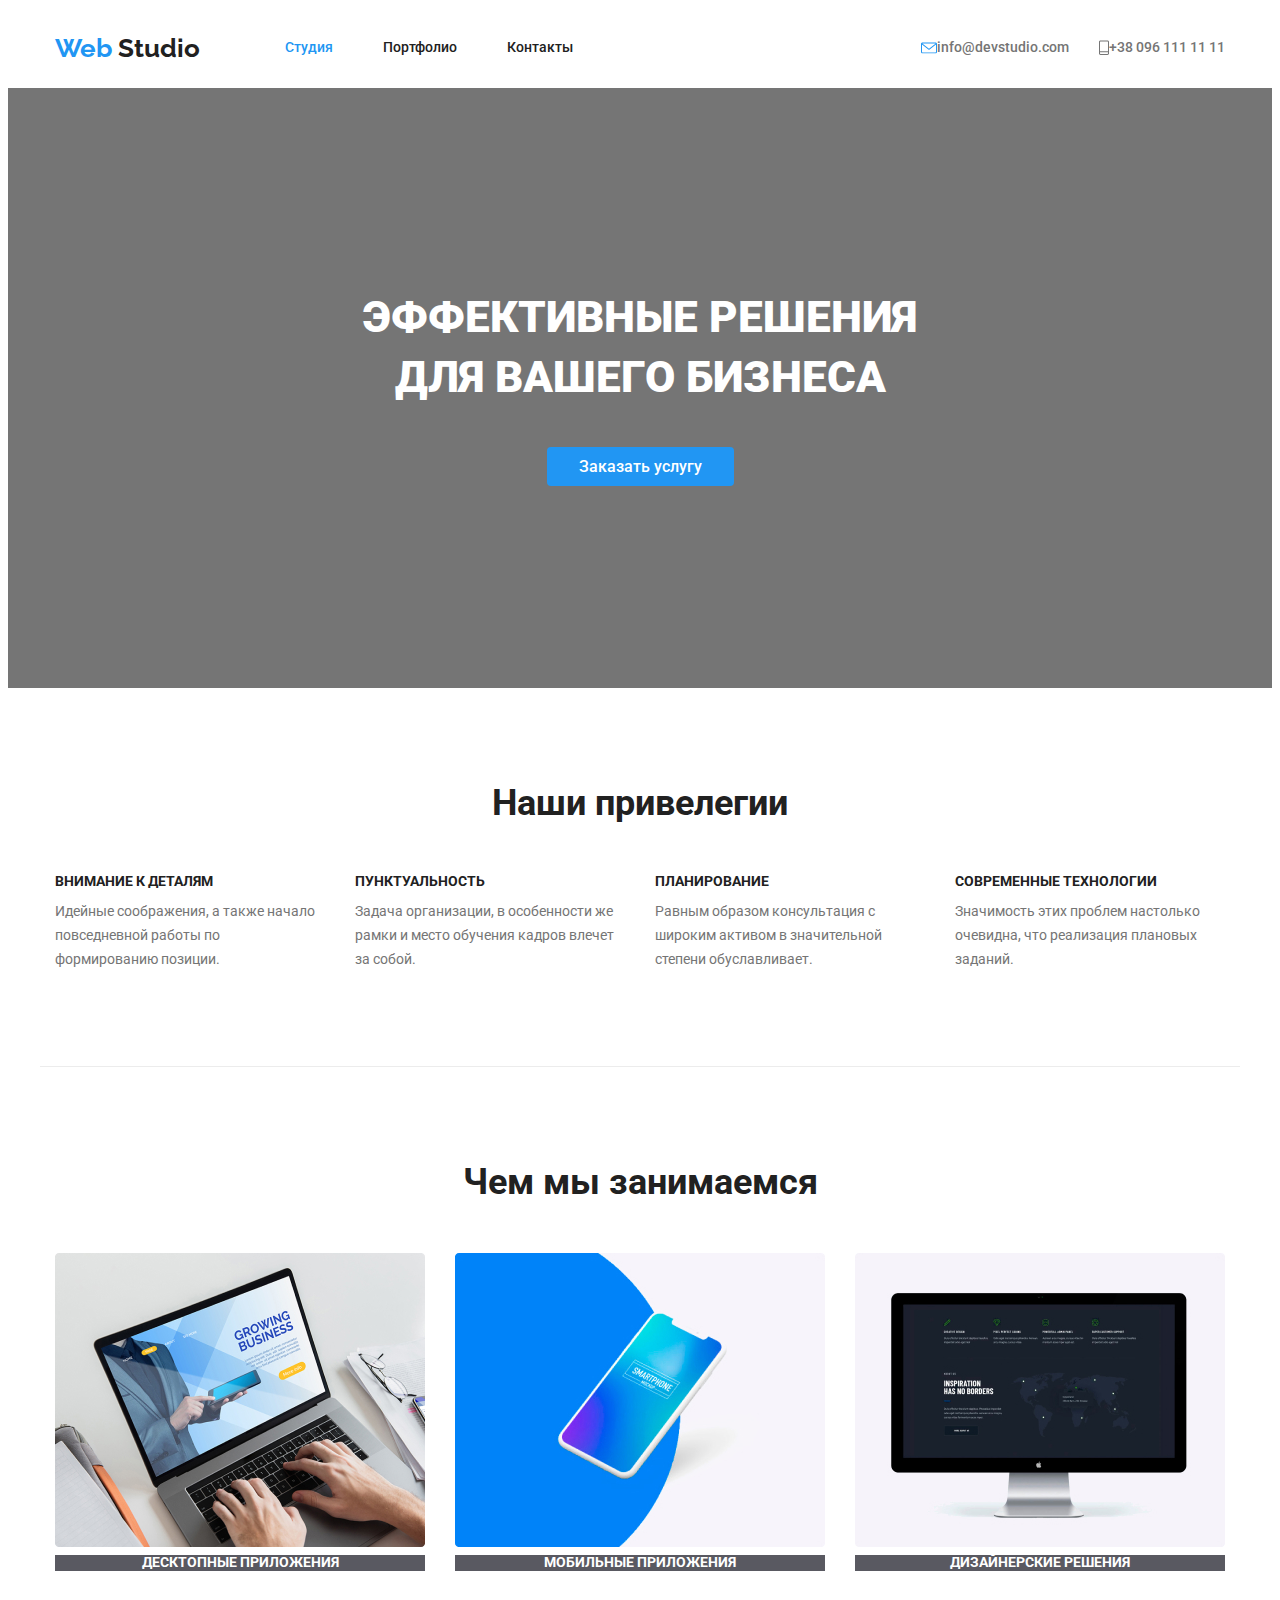
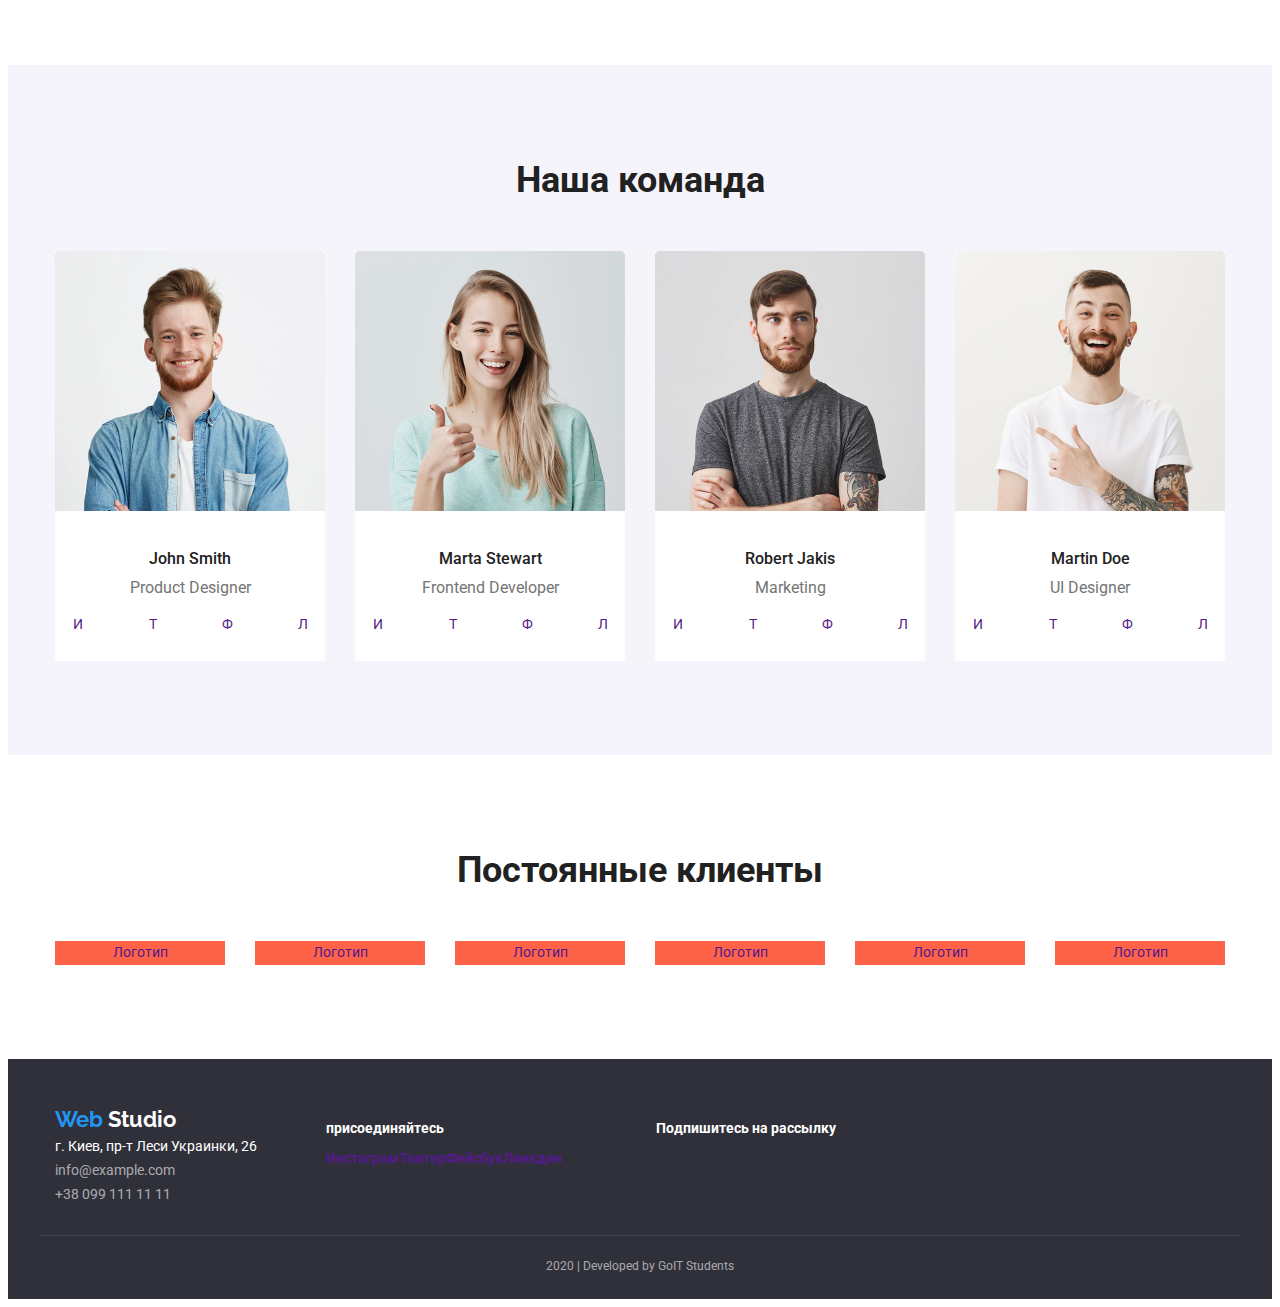
==== index.html @ bbd84933 "перенесли файлы с дз3" ====
<!DOCTYPE html>
<html lang="en">
  <head>
    <meta charset="UTF-8" />
    <meta name="viewport" content="width=device-width, initial-scale=1.0" />
    <title>Document</title>
    <link
      href="https://fonts.googleapis.com/css2?family=Raleway:wght@700&family=Roboto:wght@400;500;700;900&display=swap"
      rel="stylesheet"
    />
    <link rel="stylesheet" href="./css/common.css" />
    <link rel="stylesheet" href="./css/styles.css" />
  </head>

  <body>
    <!-- Шапка сайта -->
    <header class="page-header">
      <nav class="container main-nav">
        <a href="./index.html" class="logo link"
          ><span class="logo-blue">Web</span> Studio
        </a>
        <ul class="site-nav list">
          <li class="item">
            <a href="./index.html" class="link current">Студия</a>
          </li>
          <li class="item">
            <a href="./portfolio.html" class="link">Портфолио</a>
          </li>
          <li class="item"><a href="" class="link">Контакты</a></li>
        </ul>
        <ul class="auth-nav list">
          <li class="item">
            <a href="" class="mail link">
              <img class="icon" src="/images/mail.svg" alt="" width="16" />
              <p>info@devstudio.com</p>
            </a>
          </li>
          <li class="item">
            <a href="" class="mail link">
              <img class="icon" src="/images/phone.svg" alt="" width="10" />
              <p>+38 096 111 11 11</p>
            </a>
          </li>
        </ul>
      </nav>
    </header>

    <main>
      <!-- Герой -->
      <section class="section hero">
        <h1 class="hero-title">
          эффективные решения <br />
          для вашего бизнеса
        </h1>
        <a href="" class="button primary link">Заказать услугу</a>
      </section>
      <!-- Привелегии -->
      <section class="section privilege">
        <div class="container privilege">
          <h2 class="section-title">Наши привелегии</h2>
          <ul class="features list">
            <li class="item">
              <h3 class="title">Внимание к деталям</h3>
              <p class="text">
                Идейные соображения, а также начало повседневной работы по
                формированию позиции.
              </p>
            </li>
            <li class="item">
              <h3 class="title">Пунктуальность</h3>
              <p class="text">
                Задача организации, в особенности же рамки и место обучения
                кадров влечет за собой.
              </p>
            </li>
            <li class="item">
              <h3 class="title">Планирование</h3>
              <p class="text">
                Равным образом консультация с широким активом в значительной
                степени обуславливает.
              </p>
            </li>
            <li class="item">
              <h3 class="title">Современные технологии</h3>
              <p class="text">
                Значимость этих проблем настолько очевидна, что реализация
                плановых заданий.
              </p>
            </li>
          </ul>
        </div>
      </section>
      <!-- Чем мы занимаемся -->
      <section class="section">
        <div class="container">
          <h2 class="section-title">Чем мы занимаемся</h2>
          <ul class="work list">
            <li class="item">
              <img src="./images/notebook.jpg" alt="" width="370" />
              <p class="text">
                Десктопные приложения
              </p>
            </li>
            <li class="item">
              <img src="./images/phone.jpg" alt="" width="370" />
              <p class="text">
                Мобильные приложения
              </p>
            </li>
            <li class="item">
              <img src="./images/pc.jpg" alt="" width="370" />
              <p class="text">
                Дизайнерские решения
              </p>
            </li>
          </ul>
        </div>
      </section>
      <!-- Команда -->
      <section class="section team">
        <div class="container team-nav">
          <h2 class="section-title">Наша команда</h2>
          <ul class="team list">
            <li class="item">
              <img src="./images/John.jpg" alt="" width="270" />
              <h3 class="title">John Smith</h3>
              <p class="text">
                Product Designer
              </p>
              <ul class="item-team list">
                <li class="item">
                  <a href="" class="link">И</a>
                </li>
                <li class="item">
                  <a href="" class="link">Т</a>
                </li>
                <li class="item">
                  <a href="" class="link">Ф</a>
                </li>
                <li class="item">
                  <a href="" class="link">Л</a>
                </li>
              </ul>
            </li>

            <li class="item">
              <img src="./images/Marta.jpg" alt="" width="270" />
              <h3 class="title">Marta Stewart</h3>
              <p class="text">
                Frontend Developer
              </p>
              <ul class="item-team list">
                <li class="item">
                  <a href="" class="link">И</a>
                </li>
                <li class="item">
                  <a href="" class="link">Т</a>
                </li>
                <li class="item">
                  <a href="" class="link">Ф</a>
                </li>
                <li class="item">
                  <a href="" class="link">Л</a>
                </li>
              </ul>
            </li>

            <li class="item">
              <img src="./images/Robert.jpg" alt="" width="270" />
              <h3 class="title">Robert Jakis</h3>
              <p class="text">
                Marketing
              </p>
              <ul class="item-team list">
                <li class="item">
                  <a href="" class="link">И</a>
                </li>
                <li class="item">
                  <a href="" class="link">Т</a>
                </li>
                <li class="item">
                  <a href="" class="link">Ф</a>
                </li>
                <li class="item">
                  <a href="" class="link">Л</a>
                </li>
              </ul>
            </li>

            <li class="item">
              <img src="./images/Martin.jpg" alt="" width="270" />
              <h3 class="title">Martin Doe</h3>
              <p class="text">
                UI Designer
              </p>
              <ul class="item-team list">
                <li class="item">
                  <a href="" class="link">И</a>
                </li>
                <li class="item">
                  <a href="" class="link">Т</a>
                </li>
                <li class="item">
                  <a href="" class="link">Ф</a>
                </li>
                <li class="item">
                  <a href="" class="link">Л</a>
                </li>
              </ul>
            </li>
          </ul>
        </div>
      </section>
      <!-- Клыенты -->
      <section class="section">
        <div class="container">
          <h2 class="client-title">Постоянные клиенты</h2>
          <ul class="client list">
            <li class="item">
              <a href="" class="link">Логотип</a>
            </li>
            <li class="item">
              <a href="" class="link">Логотип</a>
            </li>
            <li class="item">
              <a href="" class="link">Логотип</a>
            </li>
            <li class="item">
              <a href="" class="link">Логотип</a>
            </li>
            <li class="item">
              <a href="" class="link">Логотип</a>
            </li>
            <li class="item">
              <a href="" class="link">Логотип</a>
            </li>
          </ul>
        </div>
      </section>
    </main>

    <footer class="footer">
      <div class="container">
        <div>
          <a href="./index.html" class="logo link"
            ><span class="logo-blue">Web</span
            ><span class="logo-white"> Studio</span>
          </a>
          <address class="footer address">
            г. Киев, пр-т Леси Украинки, 26
            <p class="text">
              info@example.com
            </p>
            <p class="text">
              +38 099 111 11 11
            </p>
          </address>
        </div>

        <div class="footer title">
          <p>
            присоединяйтесь
          </p>
          <ul class="footer-main list">
            <li class="item">
              <a href="" class="link">Инстаграм</a>
            </li>
            <li class="item">
              <a href="" class="link">Твитер</a>
            </li>
            <li class="item">
              <a href="" class="link">Фейсбук</a>
            </li>
            <li class="item">
              <a href="" class="link">Линкдин</a>
            </li>
          </ul>
        </div>

        <div class="footer subscript">
          <p>
            Подпишитесь на рассылку
          </p>
        </div>
      </div>
      <div class="ps">
        <p class="text">2020 | Developed by GoIT Students</p>
      </div>
    </footer>
  </body>
</html>
---- css/common.css ----
:root {
  --primary-text-color: #757575;
  --title-text-color: #212121;
  --accent-color: #2196f3;
  --primary-white-color: #ffffff;
  --background-button-color: #f5f4fa;
  --background-color: rgba(47, 48, 58, 0.8);
  --background-footer-color: #2f303a;
}

body {
  background-color: var(--primary-white-color);
  color: var(--primary-text-color);

  font-family: Roboto, sans-serif;
  letter-spacing: 3%;
  font-size: 14px;
  line-height: 1.71;
}
.section {
  padding-top: 94px;
  padding-bottom: 94px;
}
.container {
  margin-left: auto;
  margin-right: auto;
  padding-left: 15px;
  padding-right: 15px;
  width: 1170px;
}

/* Шапка сайта */

.main-nav {
  display: flex;
  align-items: center;
  padding-top: 0;
  padding-bottom: 0;
}

.logo {
  color: var(--title-text-color);

  font-family: Raleway;
  font-weight: 700;
  font-size: 26px;
  line-height: 1.19;
}
.logo-blue {
  color: var(--accent-color);
}
.logo-white {
  color: var(--primary-white-color);
}
.list {
  padding: 0;
  margin: 0;
  list-style: none;
}
.link {
  text-decoration: none;
}

/* Навигация */

.site-nav {
  display: flex;
  margin-left: 85px;
}
.site-nav .item:not(:last-child) {
  margin-right: 50px;
}

.site-nav .link {
  display: block;
  padding-top: 32px;
  padding-bottom: 32px;

  color: var(--title-text-color);
  font-weight: 500;
  font-size: 14px;
  line-height: 1.14;
  letter-spacing: 2%;
}
.site-nav .link:hover,
.site-nav .link:focus {
  color: var(--accent-color);
}
.site-nav .link.current {
  color: var(--accent-color);
}
.auth-nav {
  display: flex;
  margin-left: auto;
}
.auth-nav .item + .item {
  margin-left: 30px;
}
.mail {
  display: flex;

  color: var(--primary-text-color);
  font-weight: 500;
  font-size: 14px;
  line-height: 1.14;
  letter-spacing: 2%;
}

.mail:hover,
.mail:focus {
  color: var(--accent-color);
}

/* Футер */

.footer {
  color: var(--primary-white-color);
  background-color: var(--background-footer-color);
}

.footer .container {
  display: flex;
  padding-top: 48px;
  padding-bottom: 28px;
  border-bottom: 1px solid rgba(255, 255, 255, 0.1);
}

.footer .logo {
  margin-bottom: 10px;
  color: var(--title-text-color);

  font-family: Raleway;
  font-weight: 700;
  font-size: 22px;
  line-height: 1.18;
}

.footer .address {
  font-style: normal;
  font-weight: 400;
  font-size: 14px;
  line-height: 1.71;
}

.footer.title {
  margin-left: 69px;

  font-weight: 700;
  font-size: 14px;
  line-height: 1.14;
}

.footer .subscript {
  margin-left: 94px;

  font-weight: 700;
  font-size: 14px;
  line-height: 1.14;
}

.footer .text {
  color: rgba(255, 255, 255, 0.6);
}

.footer-main {
  display: flex;
}

.ps {
  padding-top: 18px;
  padding-bottom: 21px;
  text-align: center;

  color: rgba(255, 255, 255, 0.6);
  font-size: 12px;
  line-height: 2;
}
.ps .text {
  margin-top: 0;
  margin-bottom: 0;
}
---- css/styles.css ----
/* Стили для index.html */

/* Герой */

.hero {
  height: 600px;
  background-color: var(--primary-text-color);
  text-align: center;
}
.section.hero {
  padding-top: 0px;
  padding-bottom: 0;
  height: 600px;
}
.hero-title {
  padding-top: 200px;
  margin-top: 0;
  margin-bottom: 46px;
  color: var(--primary-white-color);

  font-weight: 900;
  font-size: 44px;
  line-height: 1.36;
  letter-spacing: 6%;
  text-align: center;
  text-transform: uppercase;
}

/* Кнопка */
.button {
  border-radius: 4px;
  text-align: center;

  background-color: var(--background-button-color);
  color: var(--title-text-color);

  font-weight: 500;
  font-size: 16px;
  line-height: 1.63;
}
.button:hover,
.button:focus {
  background-color: var(--accent-color);
  color: var(--primary-white-color);
}
.button.primary {
  padding: 10px 32px;

  background-color: var(--accent-color);
  color: var(--primary-white-color);
}
.button.secondary {
  background-color: var(--primary-white-color);
  color: var(--accent-color);
}

/* Привелегии */

.privilege {
  padding-bottom: 0;
}
.container.privilege {
  padding-bottom: 94px;
  border-bottom: 1px solid #ececec;
}
.section-title {
  margin-top: 0;
  margin-bottom: 50px;
  color: var(--title-text-color);

  font-weight: 700;
  font-size: 36px;
  line-height: 1.17;
  text-align: center;
}
.features {
  display: flex;
}
.features .item {
  width: 270px;
}
.features .item + .item {
  margin-left: 30px;
}
.features .title {
  margin-top: 0;
  margin-bottom: 10px;
  color: var(--title-text-color);

  font-weight: 700;
  font-size: 14px;
  line-height: 1.14;
  text-transform: uppercase;
}
.features .text {
  color: var(--primary-text-color);

  font-size: 14px;
  line-height: 1.71;
}
.text {
  margin-top: 0;
  margin-bottom: 0;
}

/* Чем мы занимаемся */

.work {
  display: flex;
}
.work .item + .item {
  margin-left: 30px;
}
.work .text {
  text-align: center;
  color: var(--primary-white-color);
  background-color: var(--background-color);

  font-weight: 700;
  font-size: 14px;
  line-height: 1.14;
  text-transform: uppercase;
}

/* Команда */

.section.team {
  background-color: #f5f4fa;
}

.section .team {
  display: flex;
  text-align: center;
}

.team .item {
  width: 270px;
  background-color: var(--primary-white-color);
}

.team .item + .item {
  margin-left: 30px;
}

.team .title {
  margin-top: 30px;
  margin-bottom: 10px;
  color: var(--title-text-color);

  font-weight: 500;
  font-size: 16px;
  line-height: 1.19;
}

.team .text {
  margin-bottom: 16px;
  color: var(--primary-text-color);

  font-weight: 400;
  font-size: 16px;
  line-height: 1.19;
}

.item .item-team {
  display: flex;
  text-align: center;
  padding-bottom: 24px;
}

/* Клиенты */

.client-title {
  margin-top: 0;
  margin-bottom: 50px;
  color: var(--title-text-color);

  font-weight: 700;
  font-size: 36px;
  line-height: 1.17;
  text-align: center;
}

.client {
  margin-top: 0;
  margin-bottom: 0;
  display: flex;
}

.client .item {
  text-align: center;
  width: 170px;
  background-color: tomato;
}

.client .item + .item {
  margin-left: 30px;
}

/* Стили для portfolio.html */

.section.portfolio {
  padding-top: 93px;
}

/* Фильтр */

.btn {
  display: flex;
  justify-content: center;
  margin-bottom: 50px;
}
.btn .button {
  padding: 6px 22px;
  border: 0px;
}
.btn .button + .button {
  margin-left: 8px;
}

/* Элементы */

.main {
  display: flex;
  flex-wrap: wrap;
}
.main .title {
  margin-top: 20px;
  margin-bottom: 0;
  margin-left: 24px;

  color: var(--title-text-color);
  background-color: var(--primary-white-color);

  font-weight: 700;
  font-size: 18px;
  line-height: 2;
  letter-spacing: 6%;
}
.main .text {
  margin-top: 4px;
  padding-bottom: 20px;
  margin-left: 24px;
  color: var(--primary-text-color);
  background-color: var(--primary-white-color);

  font-size: 16px;
  line-height: 1.88;
}

.elements {
  margin-right: 30px;
  margin-bottom: 30px;

  width: 370px;
  height: 404px;
}
.elements:nth-child(3n) {
  margin-right: 0;
}
.elements:nth-last-child(-n + 3) {
  margin-bottom: 0;
}
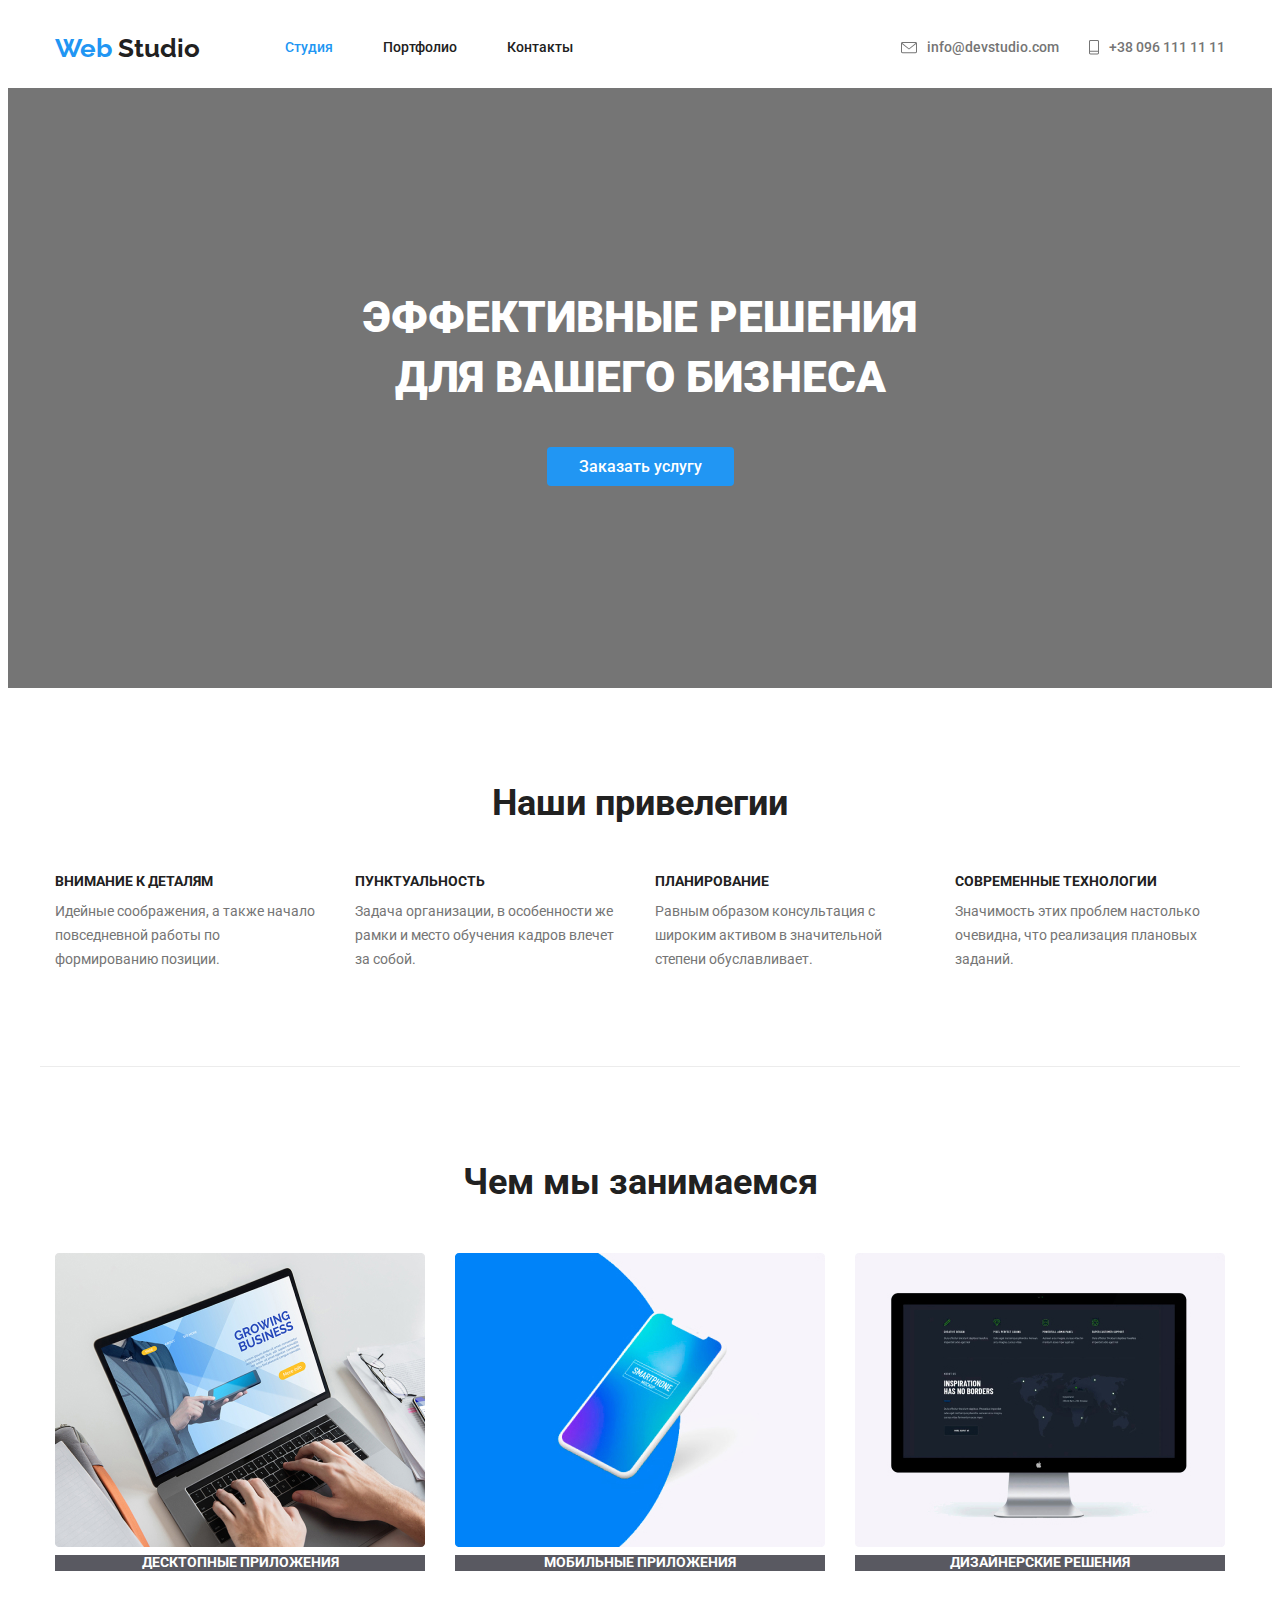
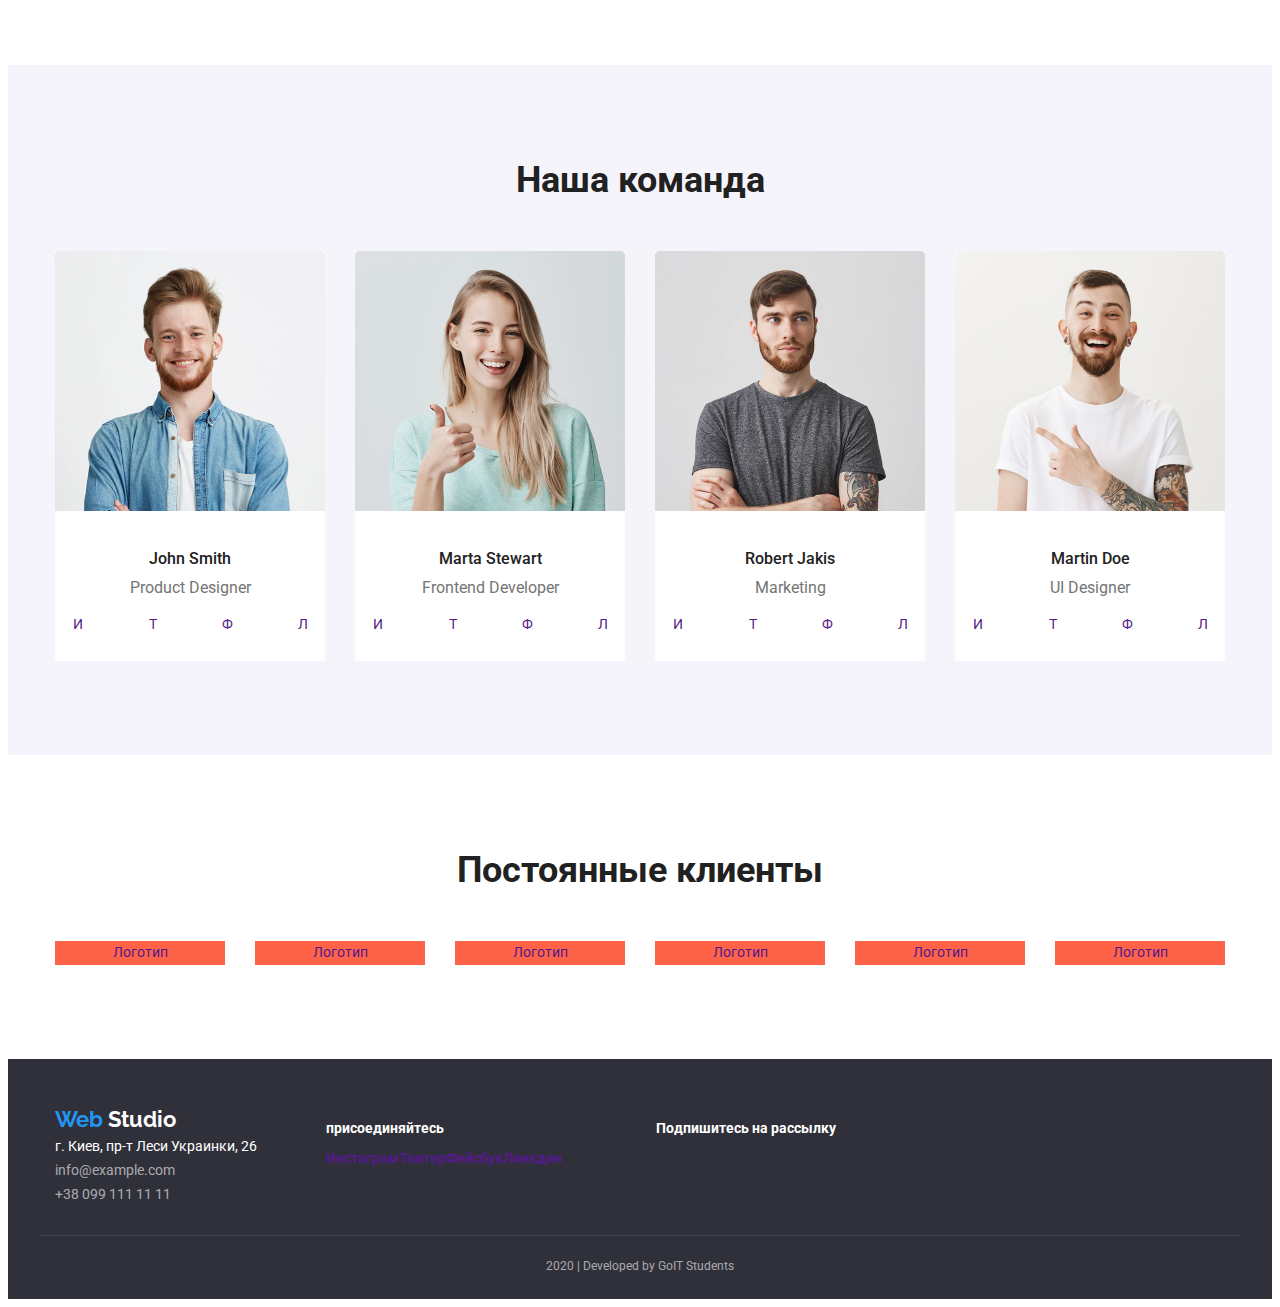
==== commit 063ce7a8: "добавляет спрайт" ====
--- a/index.html
+++ b/index.html
@@ -30,14 +30,37 @@
         </ul>
         <ul class="auth-nav list">
           <li class="item">
-            <a href="" class="mail link">
-              <img class="icon" src="/images/mail.svg" alt="" width="16" />
+            <a href="" class="item-mail link">
+              <svg
+                viewBox="0 0 16 12"
+                fill="none"
+                xmlns="http://www.w3.org/2000/svg"
+                class="icon-mail"
+              >
+                <path
+                  class="mail"
+                  d="M14.5 0H1.50001C0.672854 0 0 0.628107 0 1.40026V9.80173C0 10.5739 0.672854 11.202 1.50001 11.202H14.5C15.3271 11.202 16 10.5739 16 9.80173V1.40026C16 0.628107 15.3271 0 14.5 0ZM14.5 0.933493C14.5679 0.933493 14.6325 0.94665 14.6916 0.969628L8 6.38361L1.30833 0.969628C1.36742 0.946681 1.43204 0.933493 1.49998 0.933493H14.5ZM14.5 10.2685H1.50001C1.22414 10.2685 0.999996 10.0593 0.999996 9.80169V1.95587L7.67236 7.35402C7.76661 7.43013 7.8833 7.46798 8 7.46798C8.1167 7.46798 8.23339 7.43016 8.32764 7.35402L15 1.95587V9.80173C15 10.0593 14.7759 10.2685 14.5 10.2685Z"
+                  fill="#757575"
+                />
+              </svg>
               <p>info@devstudio.com</p>
             </a>
           </li>
           <li class="item">
-            <a href="" class="mail link">
-              <img class="icon" src="/images/phone.svg" alt="" width="10" />
+            <a href="" class="item-mail link">
+              <svg
+                viewBox="0 0 10 15"
+                fill="none"
+                xmlns="http://www.w3.org/2000/svg"
+                class="icon-phone"
+              >
+                <path
+                  class="mail"
+                  class="phone"
+                  d="M8.5 0H1.5C0.672848 0 0 0.60854 0 1.35663V13.1141C0 13.8622 0.672848 14.4708 1.5 14.4708H8.5C9.32715 14.4708 10 13.8622 10 13.1141V1.35663C10 0.60854 9.32715 0 8.5 0ZM1.5 0.904423H8.5C8.77588 0.904423 9 1.10712 9 1.35663V10.8531H1V1.35663C1 1.10712 1.22412 0.904423 1.5 0.904423ZM8.5 13.5663H1.5C1.22412 13.5663 1 13.3636 1 13.1141V11.7575H9V13.1141C9 13.3636 8.77588 13.5663 8.5 13.5663Z"
+                  fill="#757575"
+                />
+              </svg>
               <p>+38 096 111 11 11</p>
             </a>
           </li>
--- a/css/common.css
+++ b/css/common.css
@@ -96,8 +96,9 @@
 .auth-nav .item + .item {
   margin-left: 30px;
 }
-.mail {
-  display: flex;
+.item-mail {
+  display: inline-flex;
+  align-items: center;
 
   color: var(--primary-text-color);
   font-weight: 500;
@@ -106,9 +107,26 @@
   letter-spacing: 2%;
 }
 
-.mail:hover,
-.mail:focus {
+.item-mail:hover,
+.item-mail:focus {
   color: var(--accent-color);
+}
+.icon-mail {
+  width: 16px;
+  height: 12px;
+  margin-right: 10px;
+}
+.icon-mail:hover .mail,
+.icon-mail:focus .mail {
+  fill: var(--accent-color);
+}
+.icon-phone:hover .mail {
+  fill: var(--accent-color);
+}
+.icon-phone {
+  width: 10px;
+  height: 15px;
+  margin-right: 10px;
 }
 
 /* Футер */
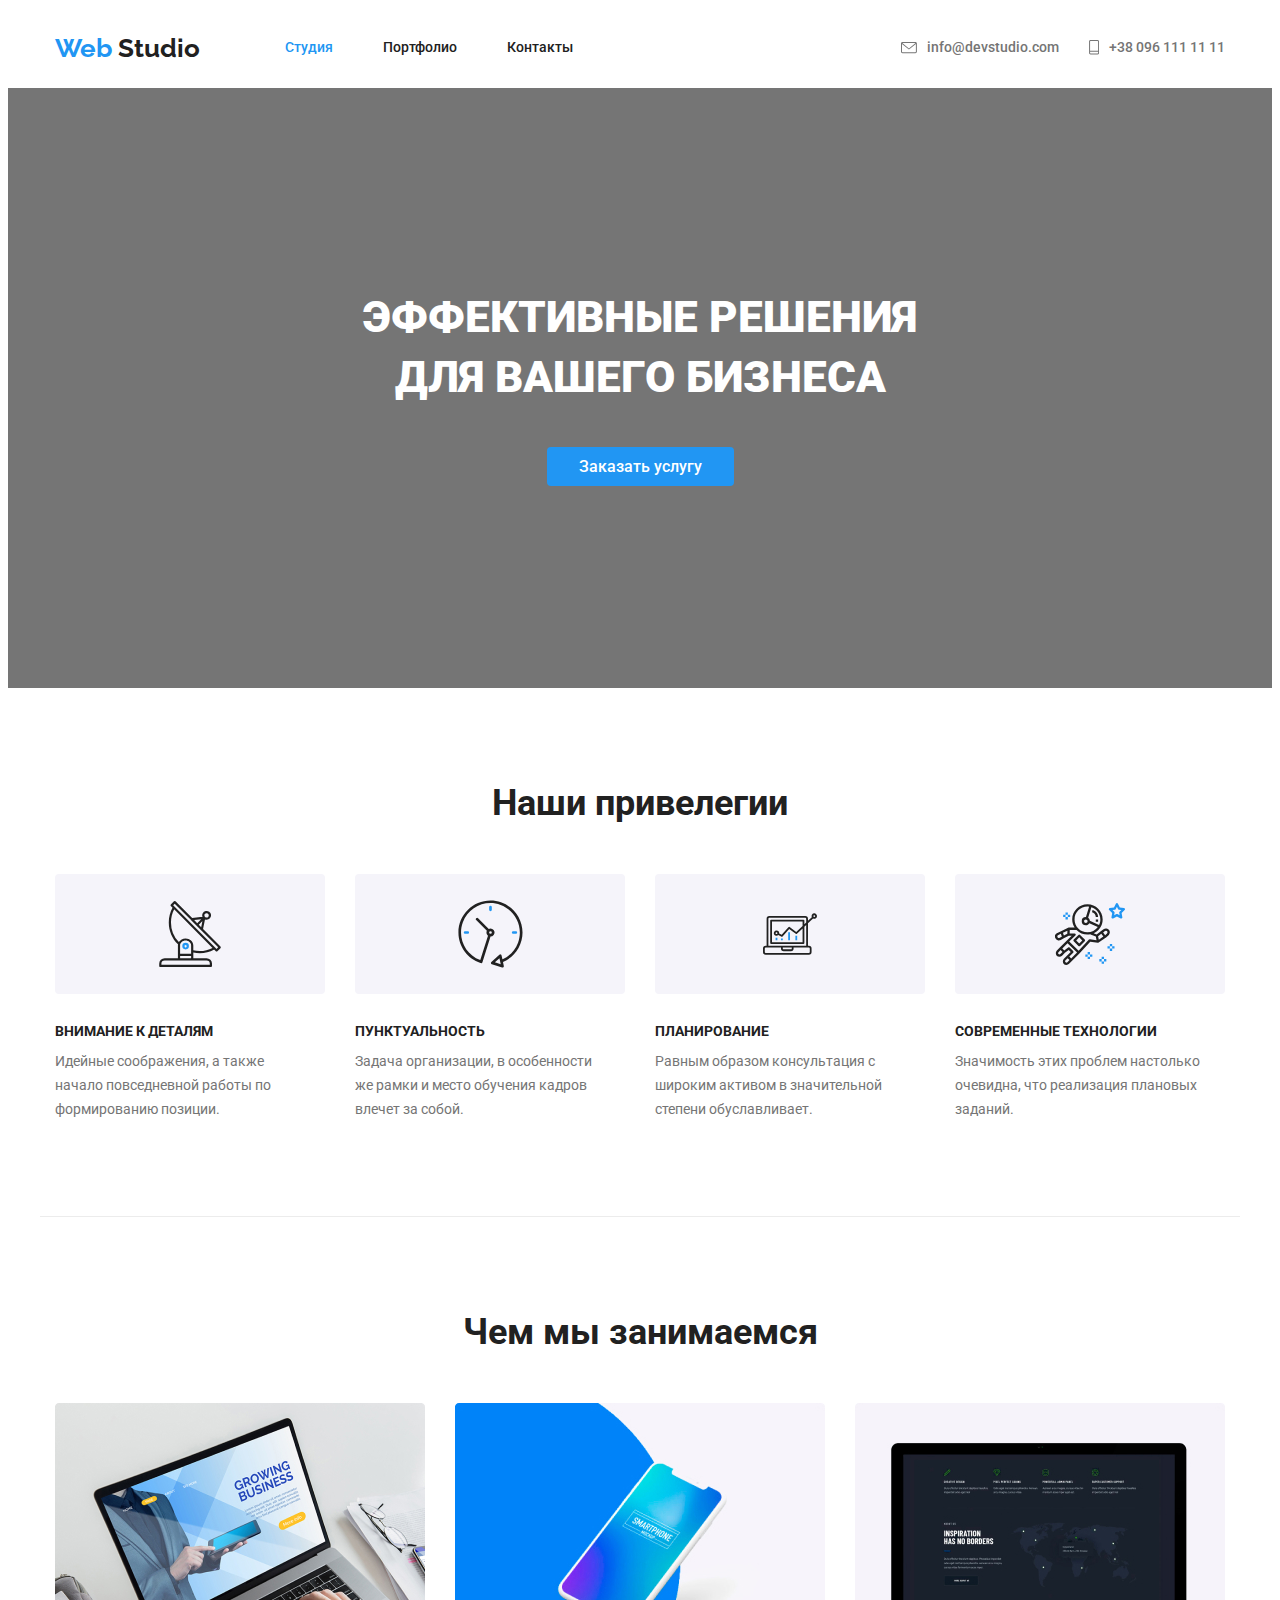
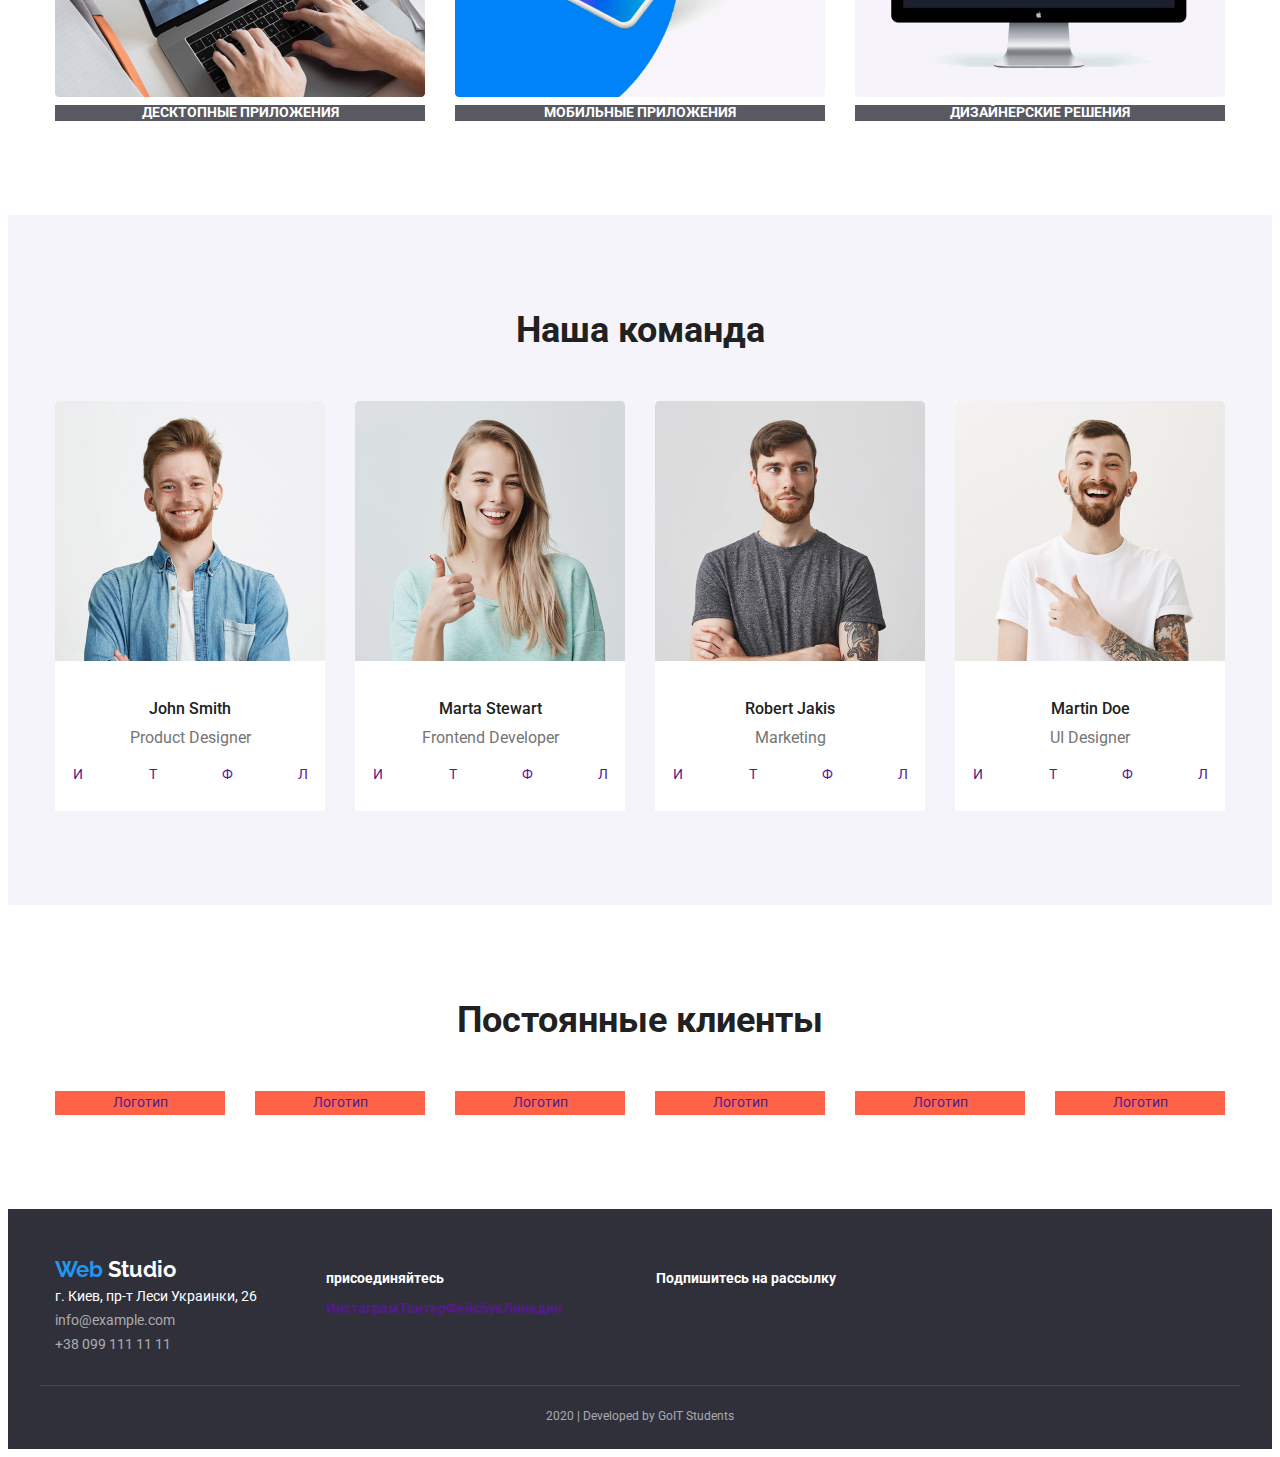
==== commit 645d1385: "добавляет в хедер и привелегии свгшки" ====
--- a/index.html
+++ b/index.html
@@ -30,36 +30,17 @@
         </ul>
         <ul class="auth-nav list">
           <li class="item">
-            <a href="" class="item-mail link">
-              <svg
-                viewBox="0 0 16 12"
-                fill="none"
-                xmlns="http://www.w3.org/2000/svg"
-                class="icon-mail"
-              >
-                <path
-                  class="mail"
-                  d="M14.5 0H1.50001C0.672854 0 0 0.628107 0 1.40026V9.80173C0 10.5739 0.672854 11.202 1.50001 11.202H14.5C15.3271 11.202 16 10.5739 16 9.80173V1.40026C16 0.628107 15.3271 0 14.5 0ZM14.5 0.933493C14.5679 0.933493 14.6325 0.94665 14.6916 0.969628L8 6.38361L1.30833 0.969628C1.36742 0.946681 1.43204 0.933493 1.49998 0.933493H14.5ZM14.5 10.2685H1.50001C1.22414 10.2685 0.999996 10.0593 0.999996 9.80169V1.95587L7.67236 7.35402C7.76661 7.43013 7.8833 7.46798 8 7.46798C8.1167 7.46798 8.23339 7.43016 8.32764 7.35402L15 1.95587V9.80173C15 10.0593 14.7759 10.2685 14.5 10.2685Z"
-                  fill="#757575"
-                />
+            <a href="mail to" class="item-mail link">
+              <svg class="icon-mail" width="16" height="12">
+                <use href="./images/symbol-defs.svg#mail"></use>
               </svg>
               <p>info@devstudio.com</p>
             </a>
           </li>
           <li class="item">
-            <a href="" class="item-mail link">
-              <svg
-                viewBox="0 0 10 15"
-                fill="none"
-                xmlns="http://www.w3.org/2000/svg"
-                class="icon-phone"
-              >
-                <path
-                  class="mail"
-                  class="phone"
-                  d="M8.5 0H1.5C0.672848 0 0 0.60854 0 1.35663V13.1141C0 13.8622 0.672848 14.4708 1.5 14.4708H8.5C9.32715 14.4708 10 13.8622 10 13.1141V1.35663C10 0.60854 9.32715 0 8.5 0ZM1.5 0.904423H8.5C8.77588 0.904423 9 1.10712 9 1.35663V10.8531H1V1.35663C1 1.10712 1.22412 0.904423 1.5 0.904423ZM8.5 13.5663H1.5C1.22412 13.5663 1 13.3636 1 13.1141V11.7575H9V13.1141C9 13.3636 8.77588 13.5663 8.5 13.5663Z"
-                  fill="#757575"
-                />
+            <a href="tel" class="item-mail link">
+              <svg class="icon-phone" width="10" height="15">
+                <use href="./images/symbol-defs.svg#phone"></use>
               </svg>
               <p>+38 096 111 11 11</p>
             </a>
@@ -83,20 +64,35 @@
           <h2 class="section-title">Наши привелегии</h2>
           <ul class="features list">
             <li class="item">
+              <div class="picture">
+                <svg class="icon-antenna" width="66" height="70">
+                  <use href="./images/symbol-defs.svg#antenna"></use>
+                </svg>
+              </div>
               <h3 class="title">Внимание к деталям</h3>
               <p class="text">
-                Идейные соображения, а также начало повседневной работы по
-                формированию позиции.
-              </p>
-            </li>
-            <li class="item">
+                Идейные соображения, а также <br />
+                начало повседневной работы по формированию позиции.
+              </p>
+            </li>
+            <li class="item">
+              <div class="picture">
+                <svg class="icon-clock" width="67" height="70">
+                  <use href="./images/symbol-defs.svg#clock"></use>
+                </svg>
+              </div>
               <h3 class="title">Пунктуальность</h3>
               <p class="text">
-                Задача организации, в особенности же рамки и место обучения
-                кадров влечет за собой.
-              </p>
-            </li>
-            <li class="item">
+                Задача организации, в особенности <br />
+                же рамки и место обучения кадров влечет за собой.
+              </p>
+            </li>
+            <li class="item">
+              <div class="picture">
+                <svg class="icon-diagram" width="70" height="54">
+                  <use href="./images/symbol-defs.svg#diagram"></use>
+                </svg>
+              </div>
               <h3 class="title">Планирование</h3>
               <p class="text">
                 Равным образом консультация с широким активом в значительной
@@ -104,6 +100,11 @@
               </p>
             </li>
             <li class="item">
+              <div class="picture">
+                <svg class="icon-astronaut" width="70" height="70">
+                  <use href="./images/symbol-defs.svg#astronaut"></use>
+                </svg>
+              </div>
               <h3 class="title">Современные технологии</h3>
               <p class="text">
                 Значимость этих проблем настолько очевидна, что реализация
--- a/css/common.css
+++ b/css/common.css
@@ -111,22 +111,15 @@
 .item-mail:focus {
   color: var(--accent-color);
 }
+
 .icon-mail {
-  width: 16px;
-  height: 12px;
   margin-right: 10px;
+  fill: currentColor;
 }
-.icon-mail:hover .mail,
-.icon-mail:focus .mail {
-  fill: var(--accent-color);
-}
-.icon-phone:hover .mail {
-  fill: var(--accent-color);
-}
+
 .icon-phone {
-  width: 10px;
-  height: 15px;
   margin-right: 10px;
+  fill: currentColor;
 }
 
 /* Футер */
--- a/css/styles.css
+++ b/css/styles.css
@@ -63,6 +63,18 @@
   padding-bottom: 94px;
   border-bottom: 1px solid #ececec;
 }
+
+.picture {
+  display: flex;
+  align-items: center;
+  justify-content: center;
+  width: 270px;
+  height: 120px;
+  margin-bottom: 30px;
+  background-color: #f5f4fa;
+  border-radius: 4px;
+}
+
 .section-title {
   margin-top: 0;
   margin-bottom: 50px;
@@ -74,7 +86,7 @@
   text-align: center;
 }
 .features {
-  display: flex;
+  display: inline-flex;
 }
 .features .item {
   width: 270px;
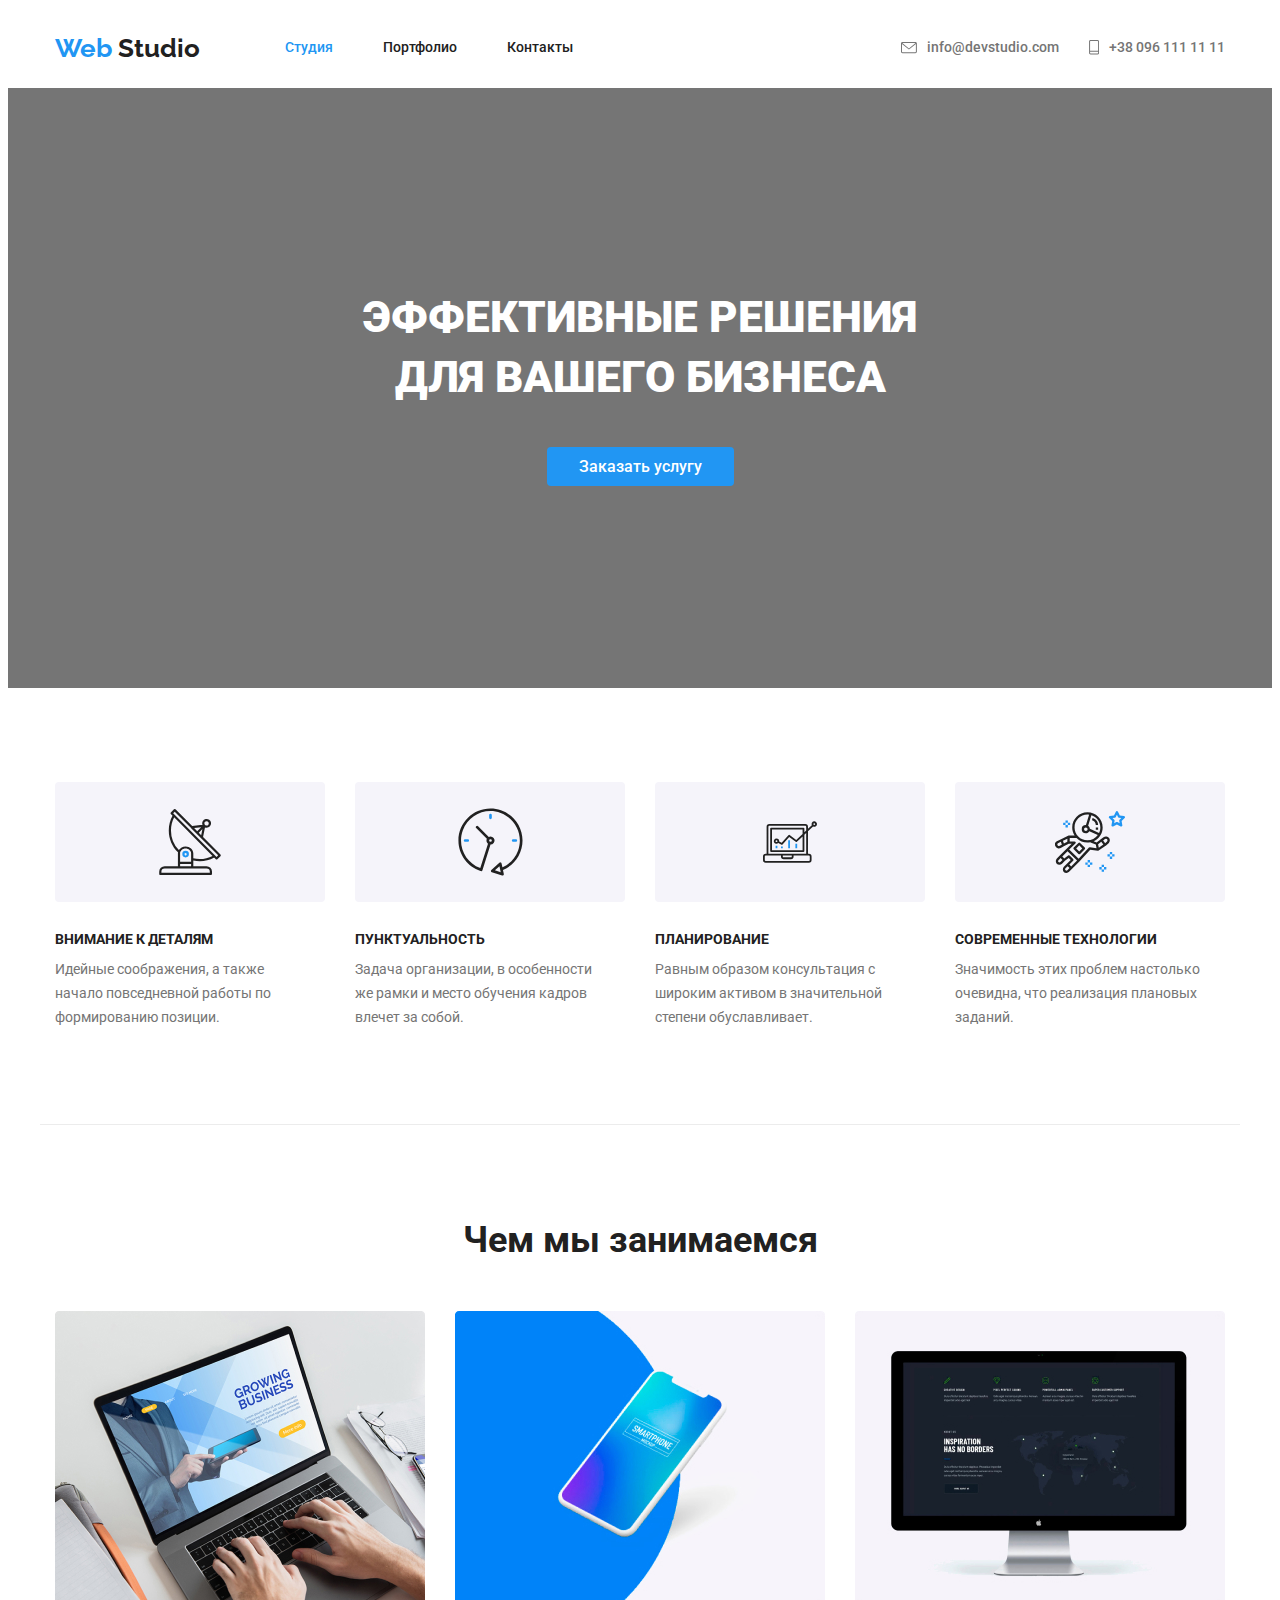
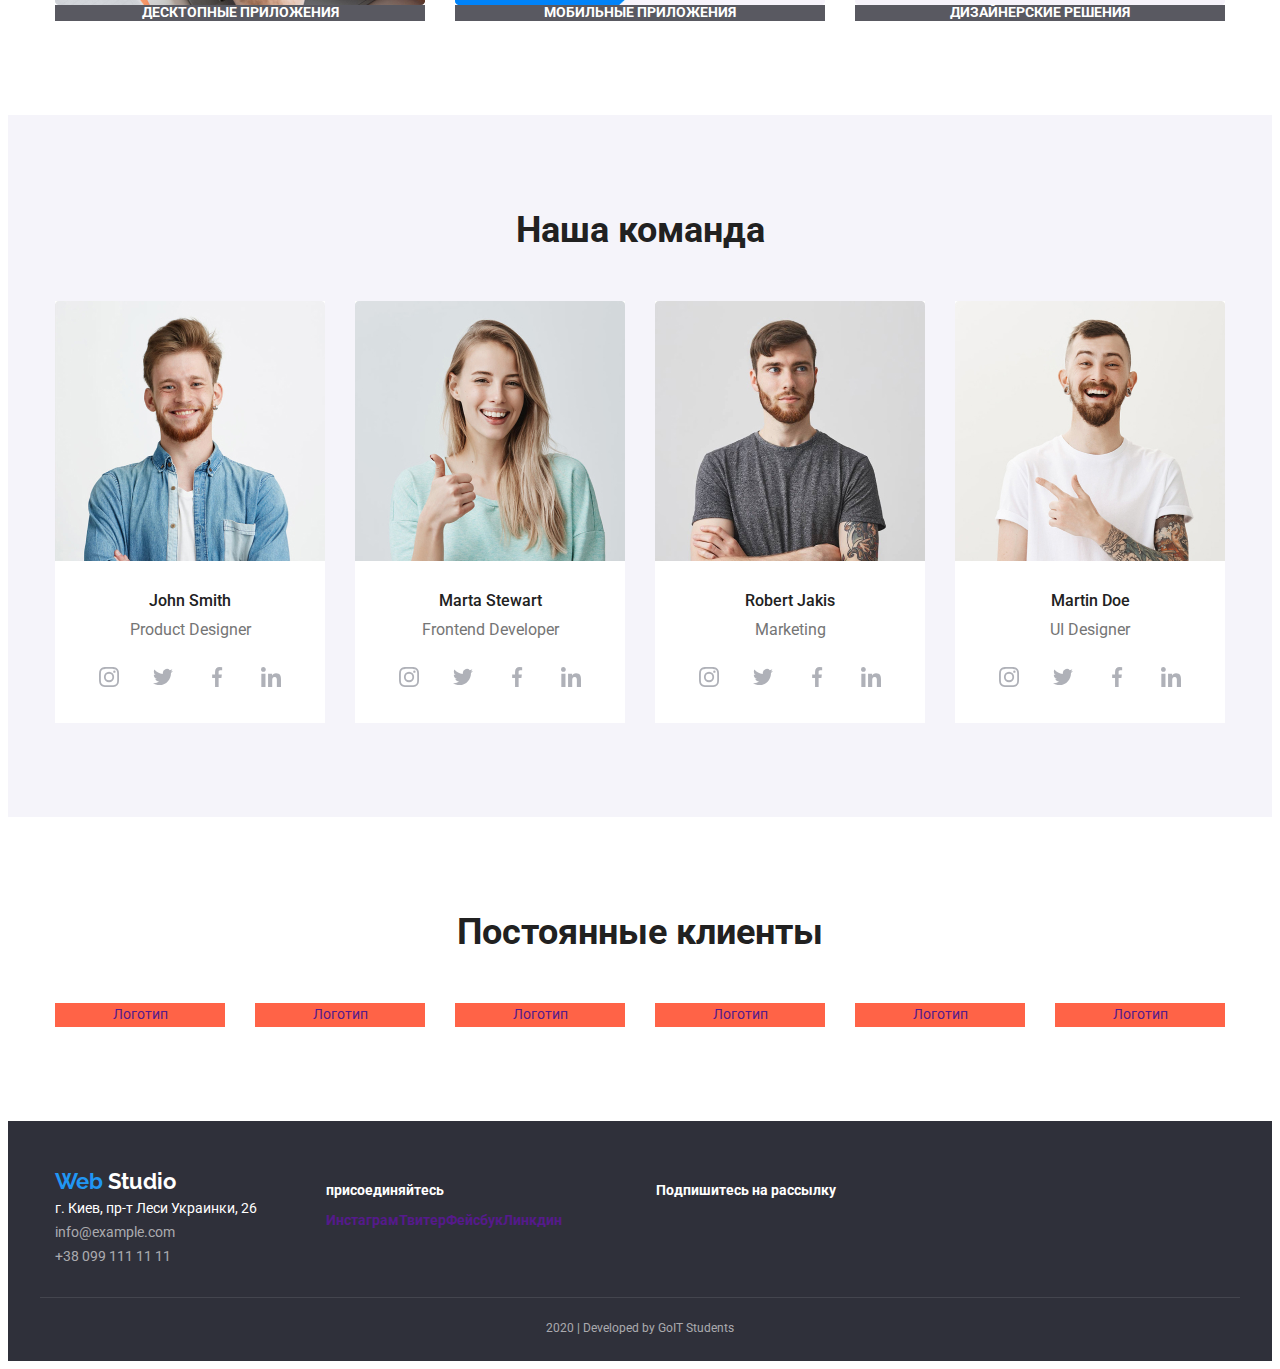
==== commit 2228d35e: "иконки сс в команде" ====
--- a/index.html
+++ b/index.html
@@ -30,7 +30,7 @@
         </ul>
         <ul class="auth-nav list">
           <li class="item">
-            <a href="mail to" class="item-mail link">
+            <a href="mailto:info@devstudio.com" class="item-mail link">
               <svg class="icon-mail" width="16" height="12">
                 <use href="./images/symbol-defs.svg#mail"></use>
               </svg>
@@ -38,7 +38,7 @@
             </a>
           </li>
           <li class="item">
-            <a href="tel" class="item-mail link">
+            <a href="tel:+38 096 111 11 11" class="item-mail link">
               <svg class="icon-phone" width="10" height="15">
                 <use href="./images/symbol-defs.svg#phone"></use>
               </svg>
@@ -61,7 +61,7 @@
       <!-- Привелегии -->
       <section class="section privilege">
         <div class="container privilege">
-          <h2 class="section-title">Наши привелегии</h2>
+          <h2 class="section-title visually-hidden">Наши привилегии</h2>
           <ul class="features list">
             <li class="item">
               <div class="picture">
@@ -120,19 +120,19 @@
           <h2 class="section-title">Чем мы занимаемся</h2>
           <ul class="work list">
             <li class="item">
-              <img src="./images/notebook.jpg" alt="" width="370" />
+              <img class="img" src="./images/notebook.jpg" alt="" width="370" />
               <p class="text">
                 Десктопные приложения
               </p>
             </li>
             <li class="item">
-              <img src="./images/phone.jpg" alt="" width="370" />
+              <img class="img" src="./images/phone.jpg" alt="" width="370" />
               <p class="text">
                 Мобильные приложения
               </p>
             </li>
             <li class="item">
-              <img src="./images/pc.jpg" alt="" width="370" />
+              <img class="img" src="./images/pc.jpg" alt="" width="370" />
               <p class="text">
                 Дизайнерские решения
               </p>
@@ -146,89 +146,153 @@
           <h2 class="section-title">Наша команда</h2>
           <ul class="team list">
             <li class="item">
-              <img src="./images/John.jpg" alt="" width="270" />
+              <img class="img" src="./images/John.jpg" alt="" width="270" />
               <h3 class="title">John Smith</h3>
               <p class="text">
                 Product Designer
               </p>
               <ul class="item-team list">
-                <li class="item">
-                  <a href="" class="link">И</a>
-                </li>
-                <li class="item">
-                  <a href="" class="link">Т</a>
-                </li>
-                <li class="item">
-                  <a href="" class="link">Ф</a>
-                </li>
-                <li class="item">
-                  <a href="" class="link">Л</a>
+                <li class="sn">
+                  <a href="instagram" class="element link">
+                    <svg class="element-icon">
+                      <use href="./images/symbol-defs.svg#instagram"></use>
+                    </svg>
+                  </a>
+                </li>
+                <li class="sn">
+                  <a href="twitter" class="element link">
+                    <svg class="element-icon">
+                      <use href="./images/symbol-defs.svg#twitter"></use>
+                    </svg>
+                  </a>
+                </li>
+                <li class="sn">
+                  <a href="facebook" class="element link">
+                    <svg class="element-icon">
+                      <use href="./images/symbol-defs.svg#facebook"></use>
+                    </svg>
+                  </a>
+                </li>
+                <li class="sn">
+                  <a href="linkedin" class="element link">
+                    <svg class="element-icon">
+                      <use href="./images/symbol-defs.svg#linkedin"></use>
+                    </svg>
+                  </a>
                 </li>
               </ul>
             </li>
 
             <li class="item">
-              <img src="./images/Marta.jpg" alt="" width="270" />
+              <img class="img" src="./images/Marta.jpg" alt="" width="270" />
               <h3 class="title">Marta Stewart</h3>
               <p class="text">
                 Frontend Developer
               </p>
               <ul class="item-team list">
-                <li class="item">
-                  <a href="" class="link">И</a>
-                </li>
-                <li class="item">
-                  <a href="" class="link">Т</a>
-                </li>
-                <li class="item">
-                  <a href="" class="link">Ф</a>
-                </li>
-                <li class="item">
-                  <a href="" class="link">Л</a>
+                <li class="sn">
+                  <a href="instagram" class="element link">
+                    <svg class="element-icon">
+                      <use href="./images/symbol-defs.svg#instagram"></use>
+                    </svg>
+                  </a>
+                </li>
+                <li class="sn">
+                  <a href="twitter" class="element link">
+                    <svg class="element-icon">
+                      <use href="./images/symbol-defs.svg#twitter"></use>
+                    </svg>
+                  </a>
+                </li>
+                <li class="sn">
+                  <a href="facebook" class="element link">
+                    <svg class="element-icon">
+                      <use href="./images/symbol-defs.svg#facebook"></use>
+                    </svg>
+                  </a>
+                </li>
+                <li class="sn">
+                  <a href="linkedin" class="element link">
+                    <svg class="element-icon">
+                      <use href="./images/symbol-defs.svg#linkedin"></use>
+                    </svg>
+                  </a>
                 </li>
               </ul>
             </li>
 
             <li class="item">
-              <img src="./images/Robert.jpg" alt="" width="270" />
+              <img class="img" src="./images/Robert.jpg" alt="" width="270" />
               <h3 class="title">Robert Jakis</h3>
               <p class="text">
                 Marketing
               </p>
               <ul class="item-team list">
-                <li class="item">
-                  <a href="" class="link">И</a>
-                </li>
-                <li class="item">
-                  <a href="" class="link">Т</a>
-                </li>
-                <li class="item">
-                  <a href="" class="link">Ф</a>
-                </li>
-                <li class="item">
-                  <a href="" class="link">Л</a>
+                <li class="sn">
+                  <a href="instagram" class="element link">
+                    <svg class="element-icon">
+                      <use href="./images/symbol-defs.svg#instagram"></use>
+                    </svg>
+                  </a>
+                </li>
+                <li class="sn">
+                  <a href="twitter" class="element link">
+                    <svg class="element-icon">
+                      <use href="./images/symbol-defs.svg#twitter"></use>
+                    </svg>
+                  </a>
+                </li>
+                <li class="sn">
+                  <a href="facebook" class="element link">
+                    <svg class="element-icon">
+                      <use href="./images/symbol-defs.svg#facebook"></use>
+                    </svg>
+                  </a>
+                </li>
+                <li class="sn">
+                  <a href="linkedin" class="element link">
+                    <svg class="element-icon">
+                      <use href="./images/symbol-defs.svg#linkedin"></use>
+                    </svg>
+                  </a>
                 </li>
               </ul>
             </li>
 
             <li class="item">
-              <img src="./images/Martin.jpg" alt="" width="270" />
+              <img class="img" src="./images/Martin.jpg" alt="" width="270" />
               <h3 class="title">Martin Doe</h3>
               <p class="text">
                 UI Designer
               </p>
               <ul class="item-team list">
-                <li class="item">
-                  <a href="" class="link">И</a>
-                </li>
-                <li class="item">
-                  <a href="" class="link">Т</a>
-                </li>
-                <li class="item">
-                  <a href="" class="link">Ф</a>
-                </li>
-                <li class="item">
-                  <a href="" class="link">Л</a>
+                <li class="sn">
+                  <a href="instagram" class="element link">
+                    <svg class="element-icon">
+                      <use href="./images/symbol-defs.svg#instagram"></use>
+                    </svg>
+                  </a>
+                </li>
+                <li class="sn">
+                  <a href="twitter" class="element link">
+                    <svg class="element-icon">
+                      <use href="./images/symbol-defs.svg#twitter"></use>
+                    </svg>
+                  </a>
+                </li>
+                <li class="sn">
+                  <a href="facebook" class="element link">
+                    <svg class="element-icon">
+                      <use href="./images/symbol-defs.svg#facebook"></use>
+                    </svg>
+                  </a>
+                </li>
+                <li class="sn">
+                  <a href="linkedin" class="element link">
+                    <svg class="element-icon">
+                      <use href="./images/symbol-defs.svg#linkedin"></use>
+                    </svg>
+                  </a>
                 </li>
               </ul>
             </li>
--- a/css/styles.css
+++ b/css/styles.css
@@ -75,6 +75,16 @@
   border-radius: 4px;
 }
 
+.visually-hidden {
+  position: absolute;
+  clip: rect(1px 1px 1px 1px);
+  padding: 0;
+  border: 0;
+  width: 1px;
+  height: 1px;
+  overflow: hidden;
+}
+
 .section-title {
   margin-top: 0;
   margin-bottom: 50px;
@@ -133,7 +143,9 @@
   line-height: 1.14;
   text-transform: uppercase;
 }
-
+.img {
+  display: block;
+}
 /* Команда */
 
 .section.team {
@@ -143,6 +155,13 @@
 .section .team {
   display: flex;
   text-align: center;
+}
+.item-team {
+  display: flex;
+  width: 206px;
+  height: 44px;
+  margin-left: 32px;
+  margin-bottom: 24px;
 }
 
 .team .item {
@@ -176,7 +195,30 @@
 .item .item-team {
   display: flex;
   text-align: center;
-  padding-bottom: 24px;
+}
+.element {
+  display: flex;
+  width: 44px;
+  height: 44px;
+  color: #afb1b8;
+  background-color: var(--primary-white-color);
+  border-radius: 50%;
+  align-items: center;
+  justify-content: center;
+}
+
+.sn + .sn {
+  margin-left: 10px;
+}
+.element-icon {
+  padding: 11px;
+  width: 20px;
+  height: 20px;
+  fill: currentColor;
+}
+.element-icon:hover {
+  fill: var(--primary-white-color);
+  background-color: var(--accent-color);
 }
 
 /* Клиенты */
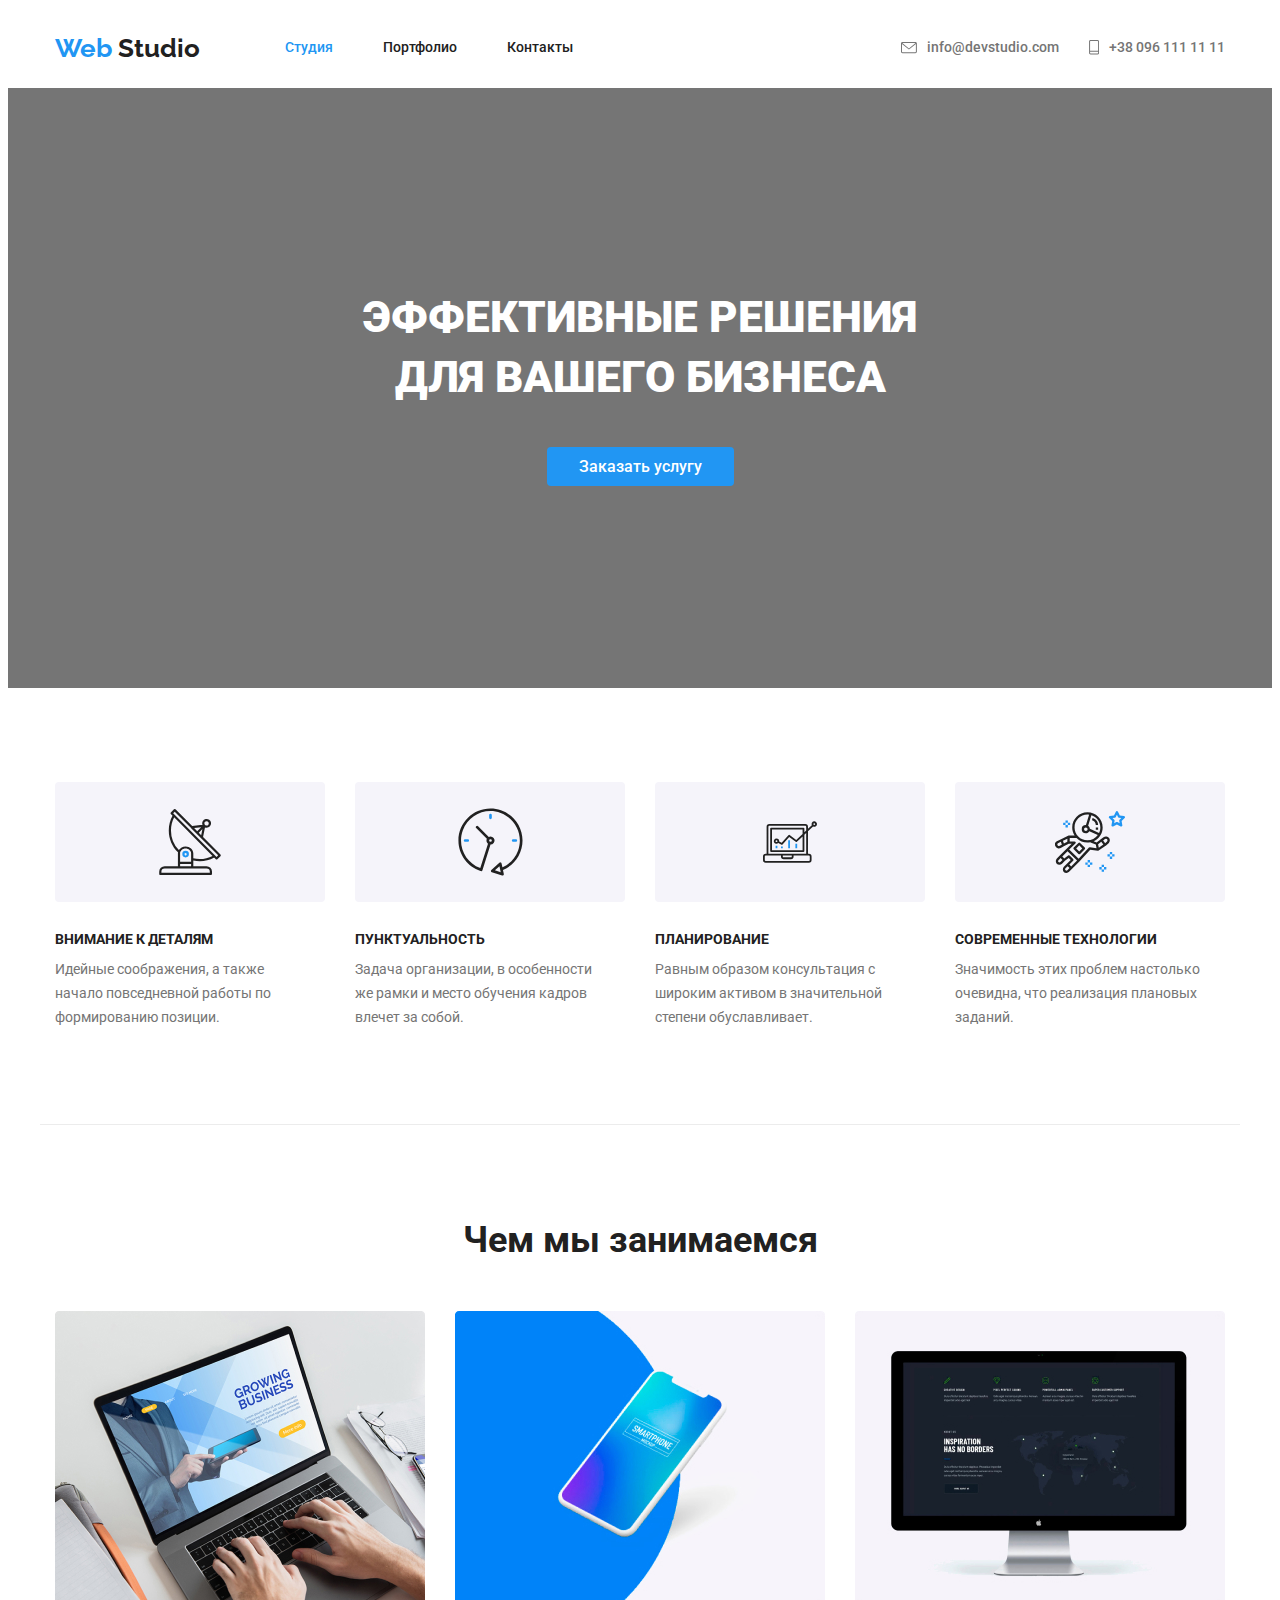
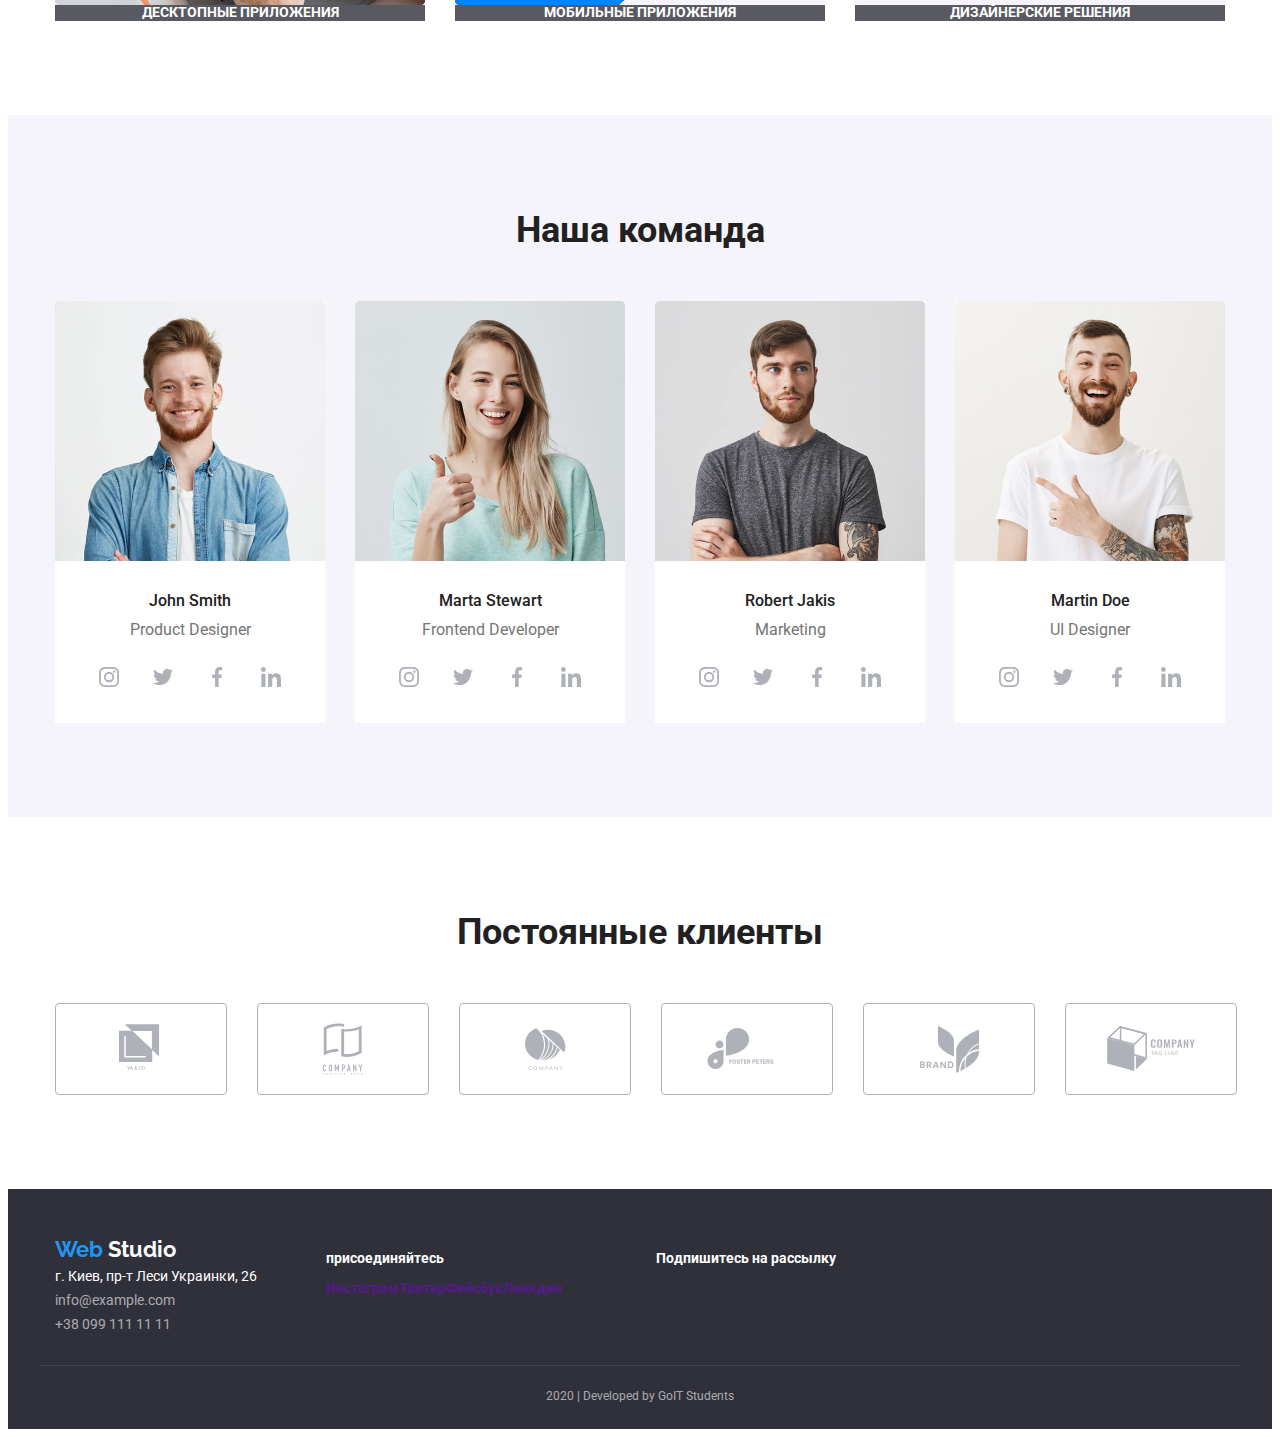
==== commit 19d34a49: "лого клиент" ====
--- a/index.html
+++ b/index.html
@@ -305,22 +305,46 @@
           <h2 class="client-title">Постоянные клиенты</h2>
           <ul class="client list">
             <li class="item">
-              <a href="" class="link">Логотип</a>
-            </li>
-            <li class="item">
-              <a href="" class="link">Логотип</a>
-            </li>
-            <li class="item">
-              <a href="" class="link">Логотип</a>
-            </li>
-            <li class="item">
-              <a href="" class="link">Логотип</a>
-            </li>
-            <li class="item">
-              <a href="" class="link">Логотип</a>
-            </li>
-            <li class="item">
-              <a href="" class="link">Логотип</a>
+              <a href="logo-1" class="client-logo link">
+                <svg class="element-logo" width="44.27" height="49.23">
+                  <use href="./images/symbol-defs.svg#logo-1"></use>
+                </svg>
+              </a>
+            </li>
+            <li class="item">
+              <a href="logo-2" class="client-logo link">
+                <svg class="element-logo" width="40" height="52">
+                  <use href="./images/symbol-defs.svg#logo-2"></use>
+                </svg>
+              </a>
+            </li>
+            <li class="item">
+              <a href="logo-3" class="client-logo link">
+                <svg class="element-logo" width="41" height="42.6">
+                  <use href="./images/symbol-defs.svg#logo-3"></use>
+                </svg>
+              </a>
+            </li>
+            <li class="item">
+              <a href="logo-4" class="client-logo link">
+                <svg class="element-logo" width="79.66" height="42.02">
+                  <use href="./images/symbol-defs.svg#logo-4"></use>
+                </svg>
+              </a>
+            </li>
+            <li class="item">
+              <a href="logo-5" class="client-logo link">
+                <svg class="element-logo" width="59" height="47">
+                  <use href="./images/symbol-defs.svg#logo-5"></use>
+                </svg>
+              </a>
+            </li>
+            <li class="item">
+              <a href="logo-6" class="client-logo link">
+                <svg class="element-logo" width="88.48" height="45.44">
+                  <use href="./images/symbol-defs.svg#logo-6"></use>
+                </svg>
+              </a>
             </li>
           </ul>
         </div>
--- a/css/styles.css
+++ b/css/styles.css
@@ -235,19 +235,31 @@
 }
 
 .client {
+  display: flex;
   margin-top: 0;
   margin-bottom: 0;
-  display: flex;
-}
-
-.client .item {
-  text-align: center;
-  width: 170px;
-  background-color: tomato;
 }
 
 .client .item + .item {
   margin-left: 30px;
+}
+.client-logo {
+  display: flex;
+  width: 170px;
+  height: 90px;
+  border: 1px solid #afb1b8;
+  border-radius: 4px;
+  color: #afb1b8;
+  background-color: var(--primary-white-color);
+  align-items: center;
+  justify-content: center;
+}
+.element-logo {
+  fill: currentColor;
+}
+.client-logo:hover {
+  color: var(--accent-color);
+  border: 1px solid #2196f3;
 }
 
 /* Стили для portfolio.html */
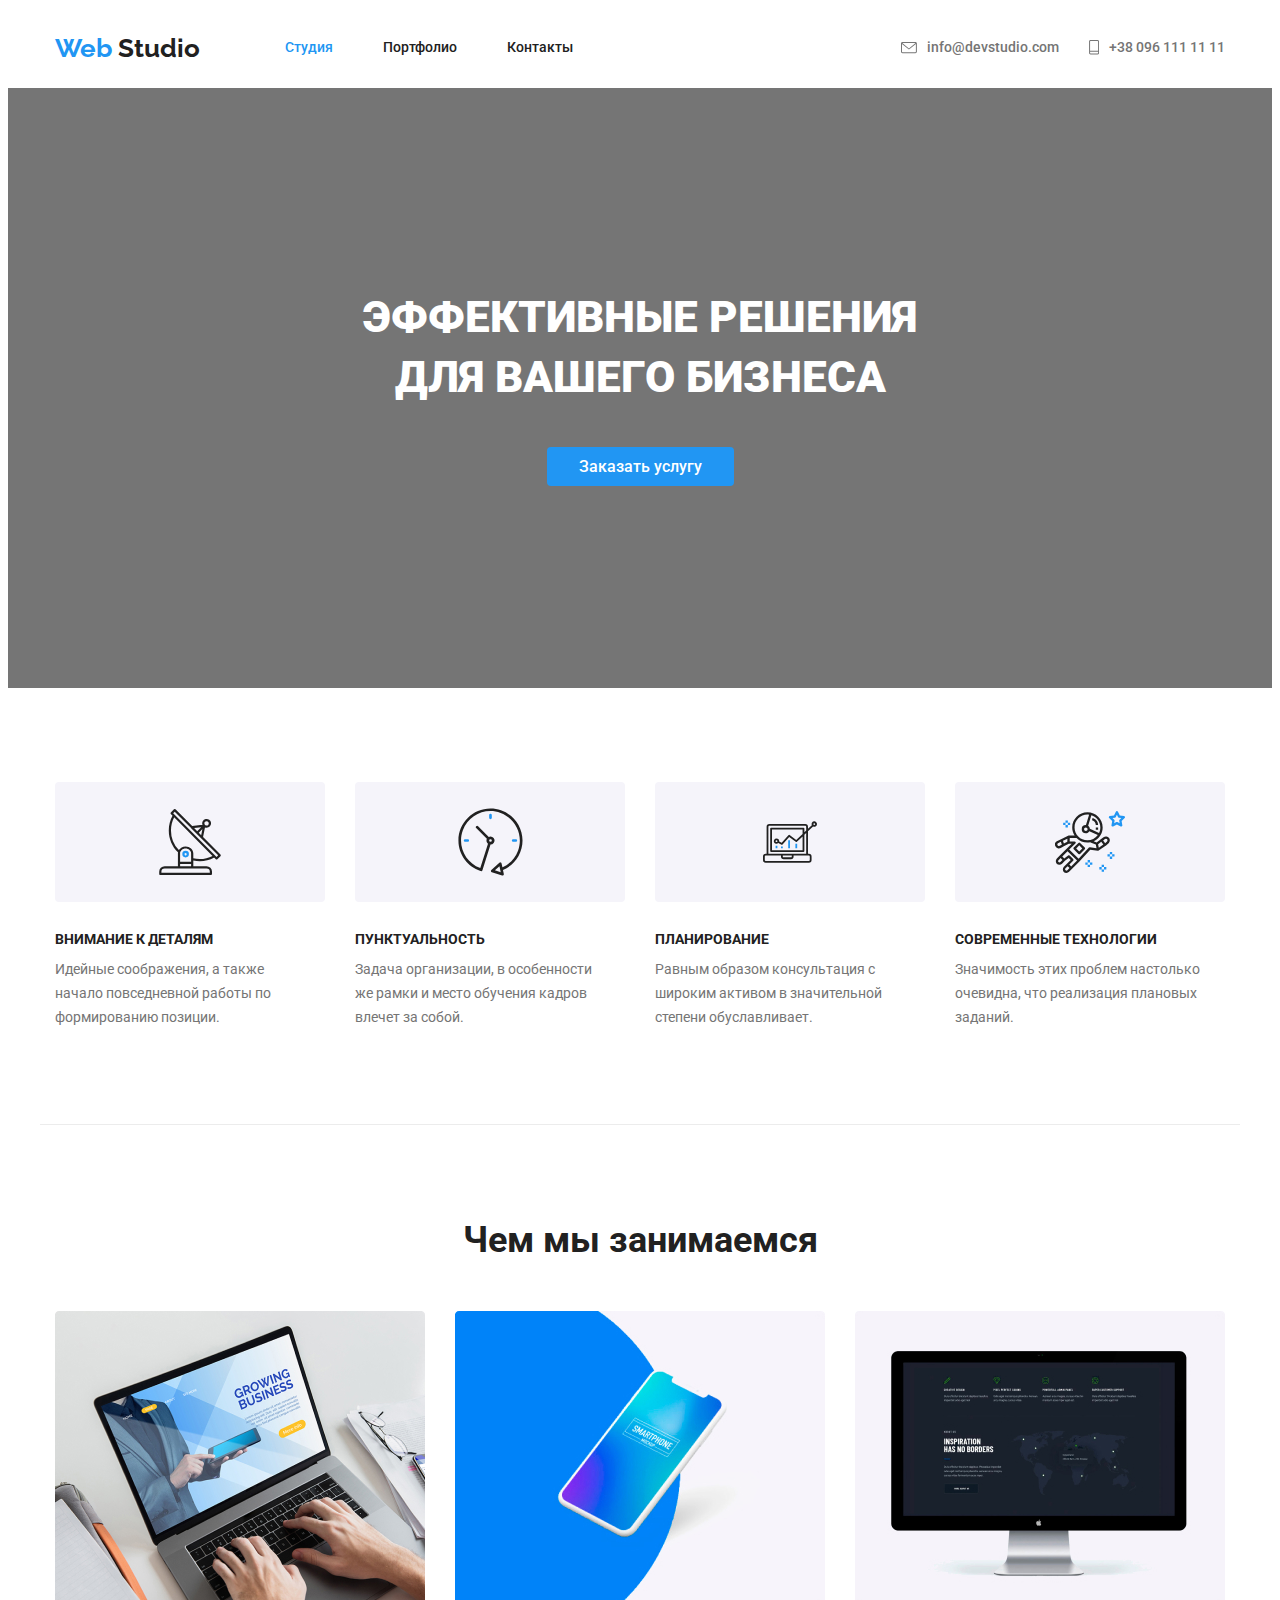
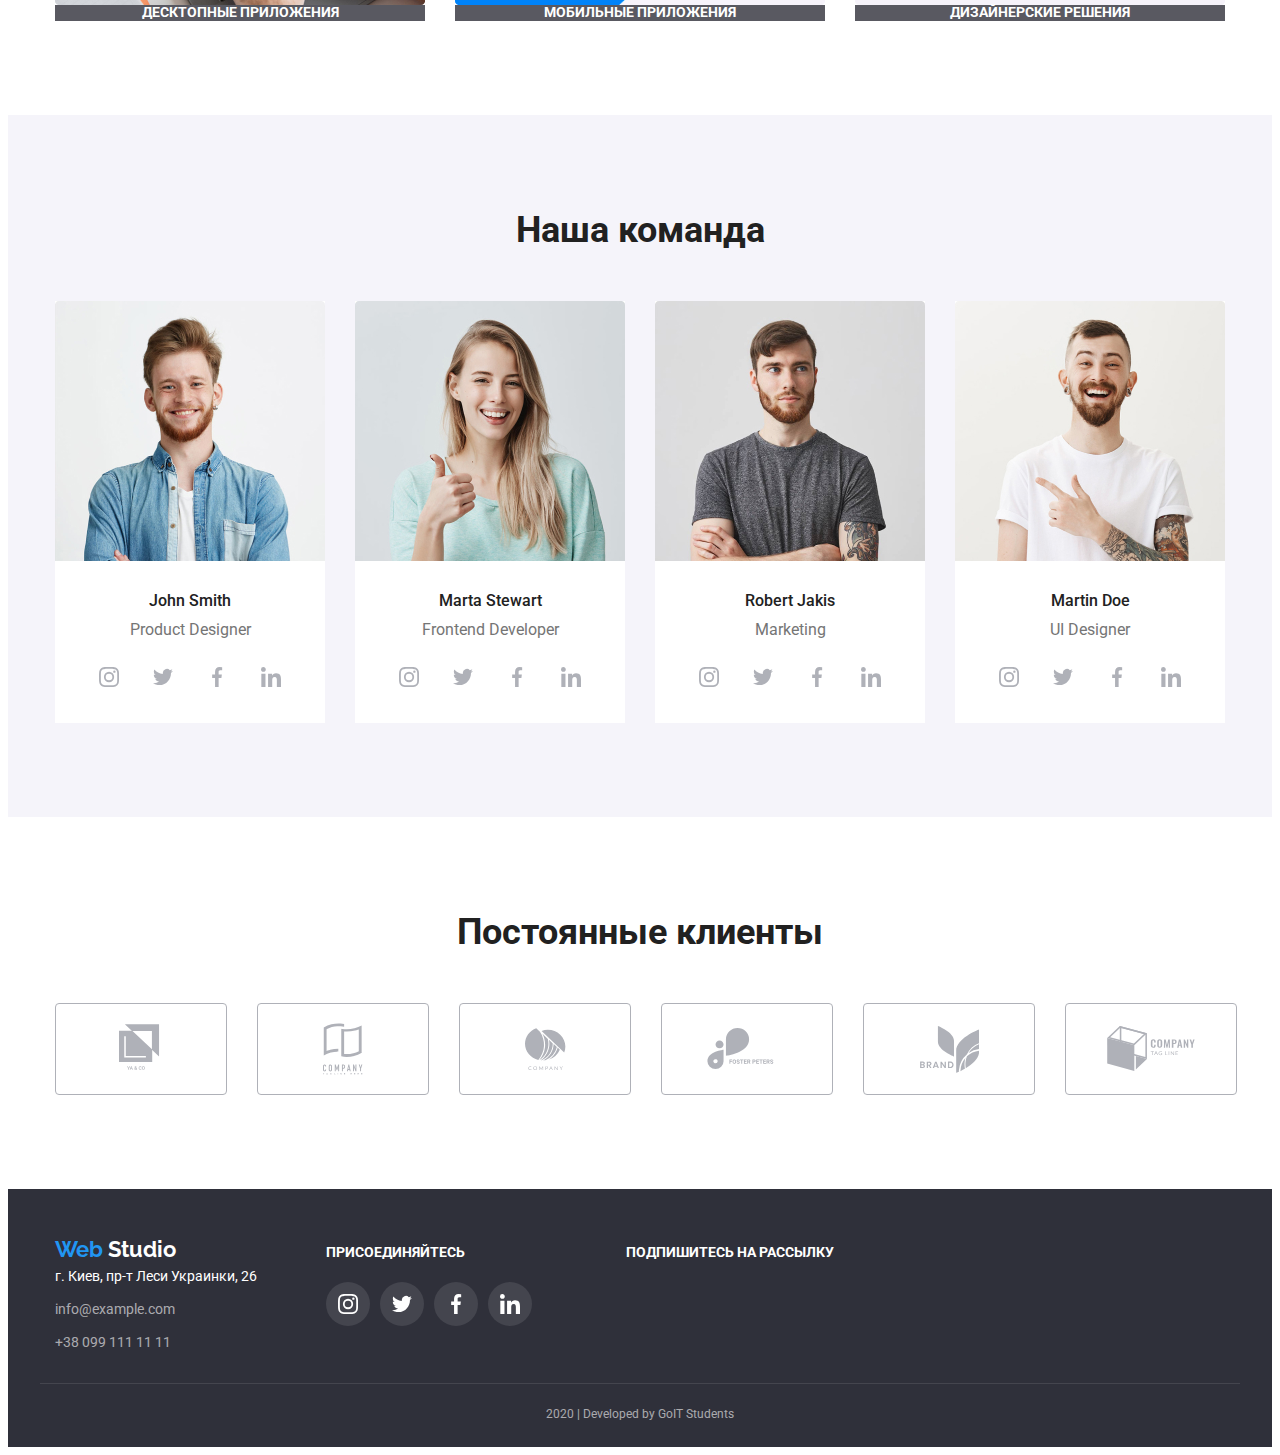
==== commit 54c50143: "ссылки в футере" ====
--- a/index.html
+++ b/index.html
@@ -369,28 +369,44 @@
           </address>
         </div>
 
-        <div class="footer title">
-          <p>
+        <div class="footer-title">
+          <p class="join">
             присоединяйтесь
           </p>
           <ul class="footer-main list">
-            <li class="item">
-              <a href="" class="link">Инстаграм</a>
-            </li>
-            <li class="item">
-              <a href="" class="link">Твитер</a>
-            </li>
-            <li class="item">
-              <a href="" class="link">Фейсбук</a>
-            </li>
-            <li class="item">
-              <a href="" class="link">Линкдин</a>
+            <li class="sn">
+              <a href="instagram" class="element link">
+                <svg class="element-icon">
+                  <use href="./images/symbol-defs.svg#instagram"></use>
+                </svg>
+              </a>
+            </li>
+            <li class="sn">
+              <a href="twitter" class="element link">
+                <svg class="element-icon">
+                  <use href="./images/symbol-defs.svg#twitter"></use>
+                </svg>
+              </a>
+            </li>
+            <li class="sn">
+              <a href="facebook" class="element link">
+                <svg class="element-icon">
+                  <use href="./images/symbol-defs.svg#facebook"></use>
+                </svg>
+              </a>
+            </li>
+            <li class="sn">
+              <a href="linkedin" class="element link">
+                <svg class="element-icon">
+                  <use href="./images/symbol-defs.svg#linkedin"></use>
+                </svg>
+              </a>
             </li>
           </ul>
         </div>
 
         <div class="footer subscript">
-          <p>
+          <p class="join">
             Подпишитесь на рассылку
           </p>
         </div>
--- a/css/common.css
+++ b/css/common.css
@@ -153,12 +153,28 @@
   line-height: 1.71;
 }
 
-.footer.title {
+.footer-title {
   margin-left: 69px;
-
-  font-weight: 700;
-  font-size: 14px;
-  line-height: 1.14;
+  margin-bottom: 28px;
+
+  font-weight: 700;
+  font-size: 14px;
+  line-height: 1.14;
+}
+.join {
+  margin-top: 8px;
+  margin-bottom: 21px;
+  text-transform: uppercase;
+}
+.footer .element {
+  display: flex;
+  width: 44px;
+  height: 44px;
+  color: var(--primary-white-color);
+  background-color: rgba(255, 255, 255, 0.1);
+  border-radius: 50%;
+  align-items: center;
+  justify-content: center;
 }
 
 .footer .subscript {
@@ -170,6 +186,7 @@
 }
 
 .footer .text {
+  margin-top: 9px;
   color: rgba(255, 255, 255, 0.6);
 }
 
--- a/css/styles.css
+++ b/css/styles.css
@@ -201,7 +201,6 @@
   width: 44px;
   height: 44px;
   color: #afb1b8;
-  background-color: var(--primary-white-color);
   border-radius: 50%;
   align-items: center;
   justify-content: center;
@@ -211,13 +210,12 @@
   margin-left: 10px;
 }
 .element-icon {
-  padding: 11px;
   width: 20px;
   height: 20px;
   fill: currentColor;
 }
-.element-icon:hover {
-  fill: var(--primary-white-color);
+.element:hover {
+  color: var(--primary-white-color);
   background-color: var(--accent-color);
 }
 
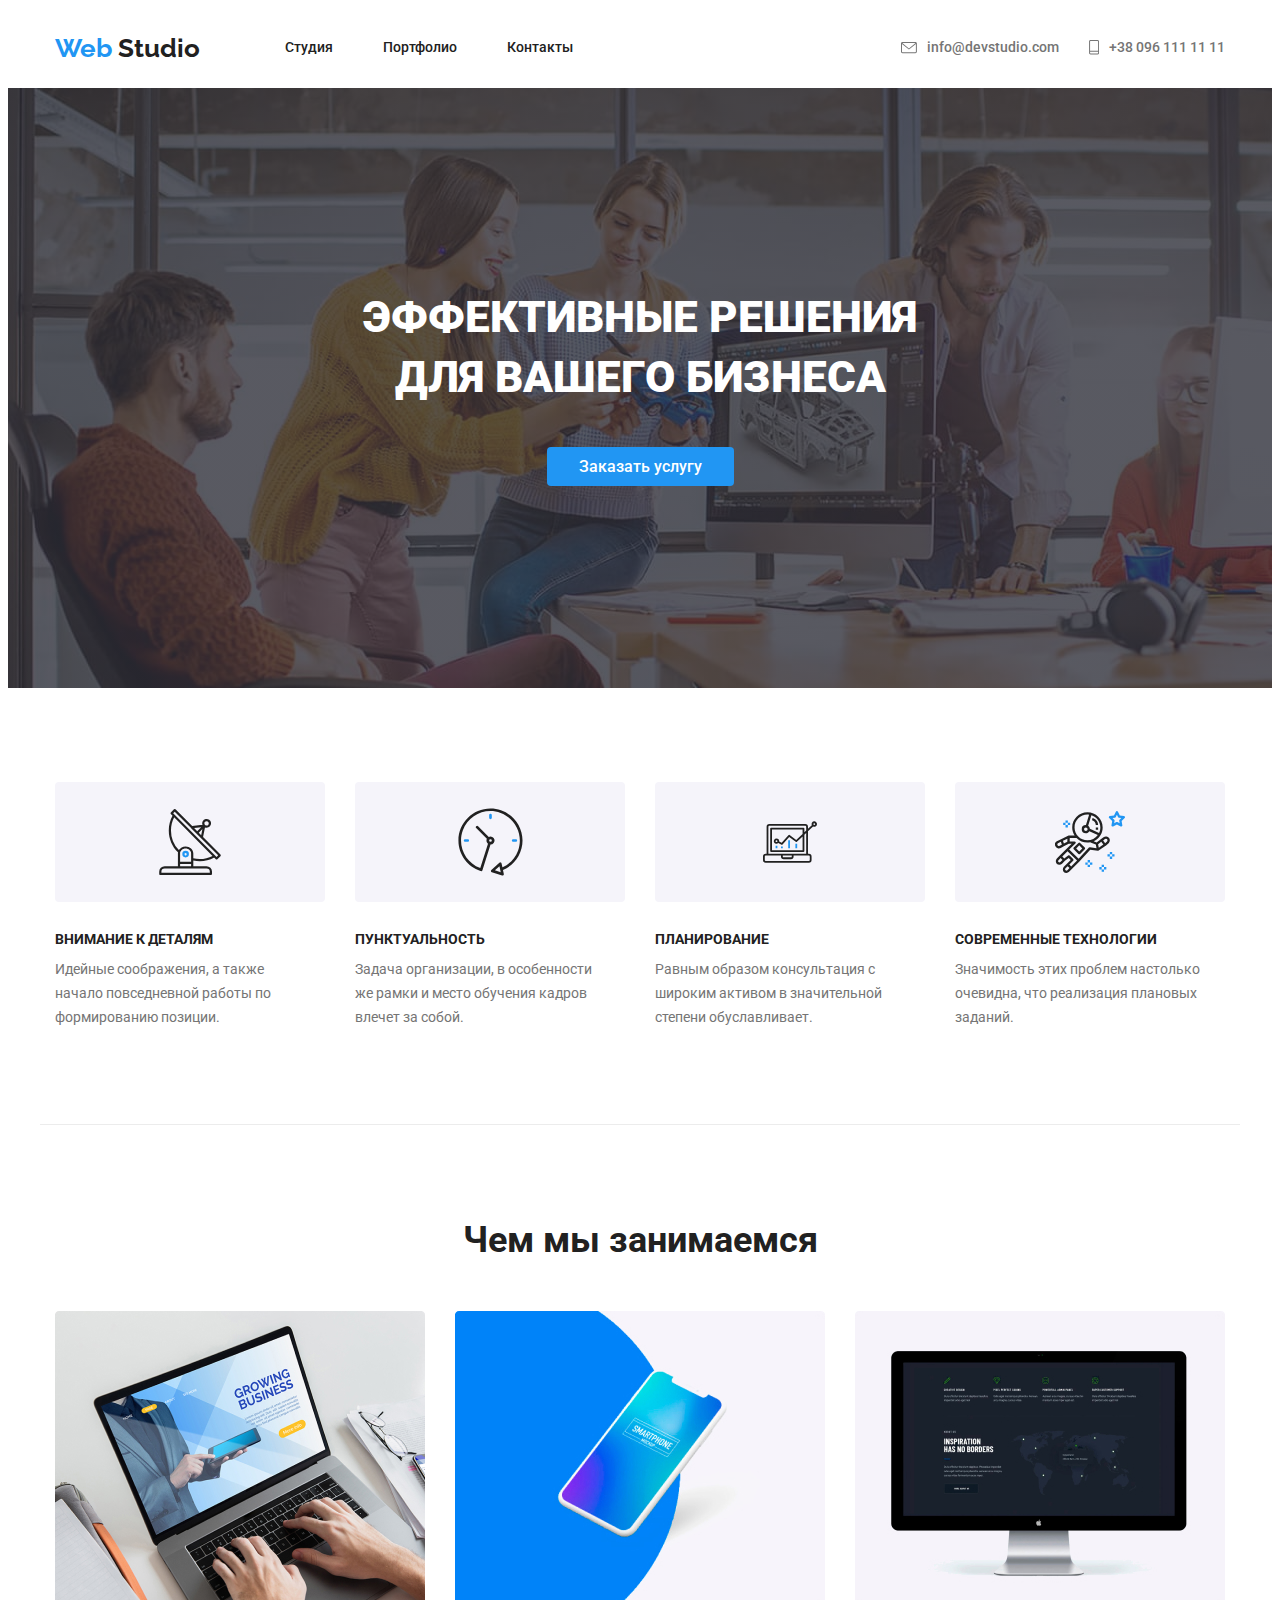
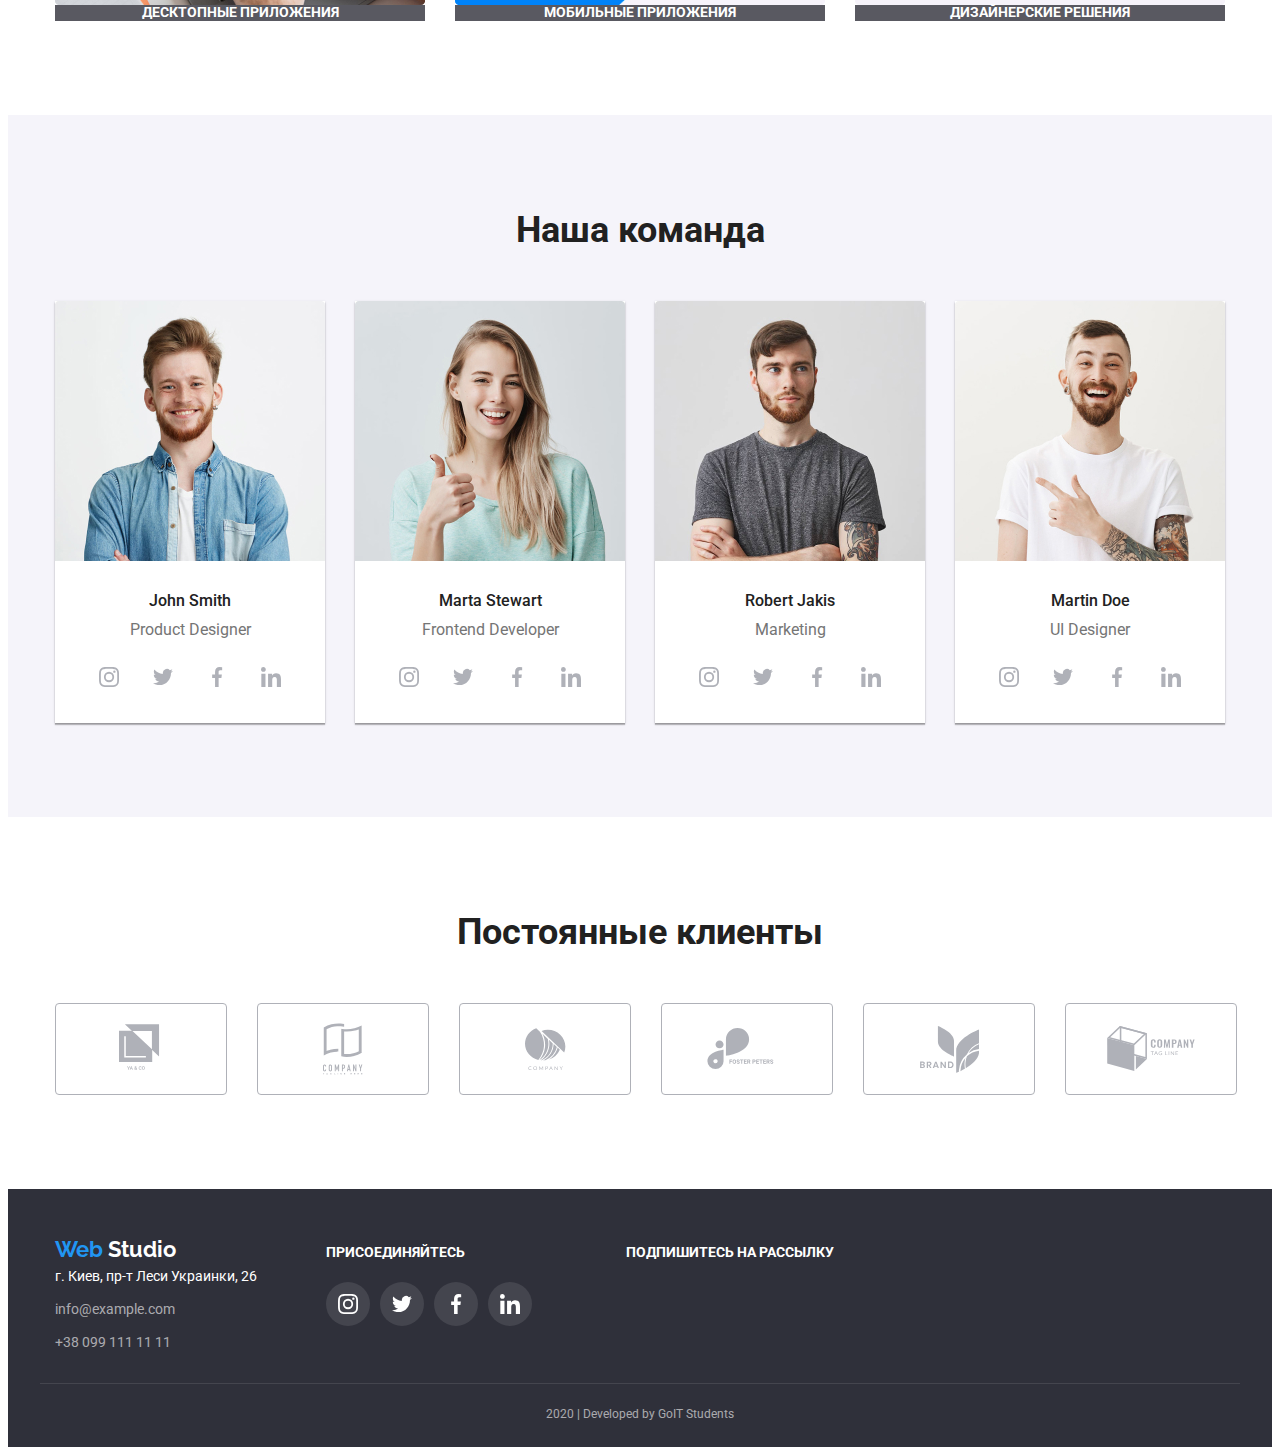
==== commit e3271a3c: "герой фон" ====
--- a/index.html
+++ b/index.html
@@ -21,7 +21,7 @@
         </a>
         <ul class="site-nav list">
           <li class="item">
-            <a href="./index.html" class="link current">Студия</a>
+            <a href="./index.html" class="link">Студия</a>
           </li>
           <li class="item">
             <a href="./portfolio.html" class="link">Портфолио</a>
--- a/css/common.css
+++ b/css/common.css
@@ -82,6 +82,7 @@
   line-height: 1.14;
   letter-spacing: 2%;
 }
+
 .site-nav .link:hover,
 .site-nav .link:focus {
   color: var(--accent-color);
--- a/css/styles.css
+++ b/css/styles.css
@@ -3,14 +3,23 @@
 /* Герой */
 
 .hero {
-  height: 600px;
+  /* height: 600px; */
   background-color: var(--primary-text-color);
   text-align: center;
 }
 .section.hero {
+  margin-left: auto;
+  margin-right: auto;
   padding-top: 0px;
   padding-bottom: 0;
+  max-width: 1600px;
   height: 600px;
+  background-image: linear-gradient(
+      to right,
+      rgba(47, 48, 58, 0.8),
+      rgba(47, 48, 58, 0.8)
+    ),
+    url(../images/Hero.jpg);
 }
 .hero-title {
   padding-top: 200px;
@@ -165,7 +174,10 @@
 }
 
 .team .item {
+  box-shadow: 0px 2px 1px rgba(0, 0, 0, 0.2), 0px 1px 1px rgba(0, 0, 0, 0.14),
+    0px 1px 3px rgba(0, 0, 0, 0.12);
   width: 270px;
+  height: 422px;
   background-color: var(--primary-white-color);
 }
 
